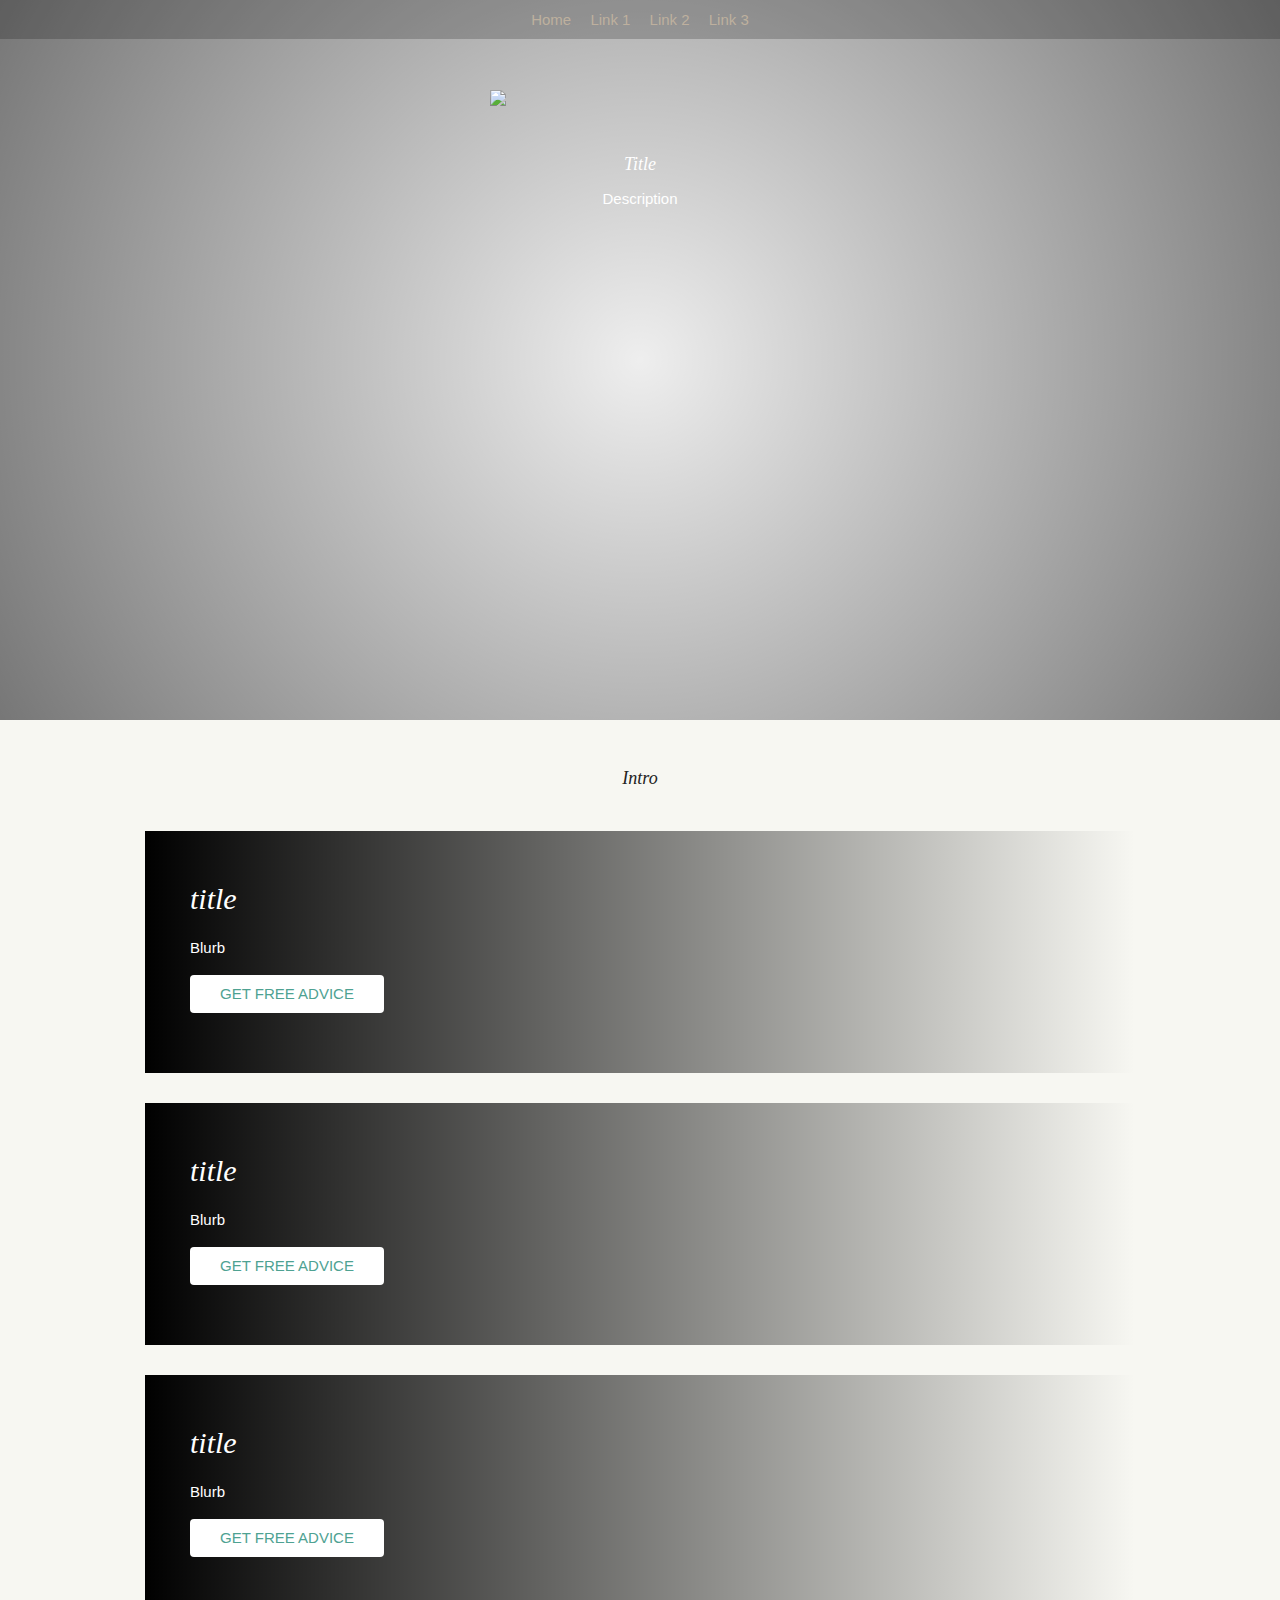
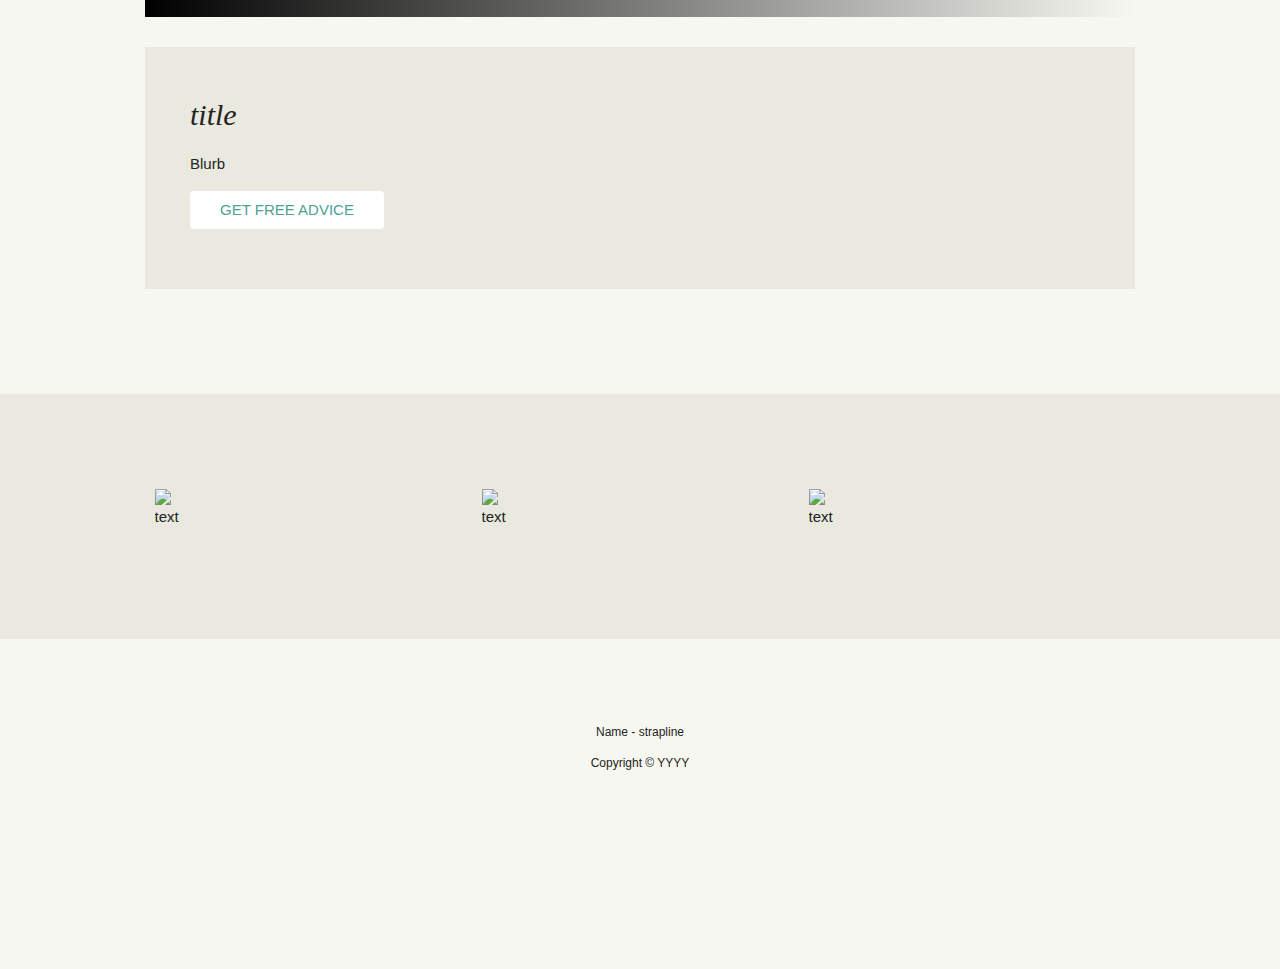
==== index.html @ 2fca21f4 "edit html" ====
<!DOCTYPE html>
  <html>
<head>
  <meta charset="UTF-8">
  <title>Base Frame</title>
    <meta name="viewport" content="width=device-width, initial-scale=1">
  	<link rel="stylesheet" type="text/css" href="css/normalise.css"/>
    <link rel="stylesheet" type="text/css" href="css/base.css" media="screen" />
    <link rel="stylesheet" type="text/css" href="css/style.css" media="screen" />
    <link rel="stylesheet" media="print" href="css/print.css"/>

    
</head>


<body>


    
    <div class="topbar">
<nav>
<a class="state-change"><img src="imgs/icons/menu.svg" alt="menu"></a>
    <ul class="uk-nav ">

        <li class=" uk-active">
        <a href="/">Home</a>

            </li>
        <li class="">
        <a href="/link">Link 1</a>

            </li>
        <li class="">
        <a href="/link2">Link 2</a>

            </li>
        <li class="">
        <a href="/link3">Link 3</a>
    
</ul>
        </nav></div>
    
<header class="fillscreen">
	<div class="container">
        <img src="imgs/logo_placeholder.png" class="logo"/>
	<h1>Title</h1>
        <p class="descr">Description</p>
        </div>
</header>



<main>
  <div class="container">
        <div class="intro">
<h2>Intro</h2>
</div>
       
        <section class="panel" id="consultancy">
          <div class=" flex colx2">
          <div class="txt">
        	<h3>title</h3>
            <p>Blurb</p>
            <p><a href="#" class="btn">Get free advice</a></p>
			</div>
      
      <div class="side">
      	
      </div>
       </div>
        </section>
        
        <section class="panel" id="shop">
          <div class=" flex colx2">
          <div class="txt">
        	<h3>title</h3>
            <p>Blurb</p>
            <p><a href="#" class="btn">Get free advice</a></p>
			</div>
      
      <div class="side">
      </div>
       </div>
        </section>
        
         
         
         <section class="panel" id="business">
          <div class=" flex colx2">
          <div class="txt">
        	<h3>title</h3>
            <p>Blurb</p>
            <p><a href="#" class="btn">Get free advice</a></p>
			</div>
      
      <div class="side">
      </div>
       </div>
        </section>
        
        <section class="">
          <div class=" flex colx2">
          <div class="txt">
        	<h3>title</h3>
            <p>Blurb</p>
            <p><a href="#" class="btn">Get free advice</a></p>
			</div>
      
      <div class="imgs">
      </div>
       </div>
        </section>
      
       </div>
        
         <section>
         <div class="container">
            <div class="thumbs flex colx3">
            
            <div>
            <img src="imgs/thumbs-400x300/1.jpg">
            <p>text</p></div>
            
        	<div>
            <img src="imgs/thumbs-400x300/1.jpg">
            <p>text</p></div>
            
        	<div>
            <img src="imgs/thumbs-400x300/1.jpg">
            <p>text</p></div>
            
        </div>
        </div>
        </section>
        
</main>


<footer>
<p>Name - strapline</p>
<p>Copyright © YYYY </p>
<div id="mobiletest"></div>
</footer>
    <script src="https://ajax.googleapis.com/ajax/libs/jquery/3.3.1/jquery.min.js"></script>
    <script src="js/theme.js"></script>
</body>
</html>
---- css/normalise.css ----
/*! normalize.css v7.0.0 | MIT License | github.com/necolas/normalize.css */

/* Document
   ========================================================================== */

/**
 * 1. Correct the line height in all browsers.
 * 2. Prevent adjustments of font size after orientation changes in
 *    IE on Windows Phone and in iOS.
 */

html {
  -ms-text-size-adjust: 100%; /* 2 */
  -webkit-text-size-adjust: 100%; /* 2 */
    margin: 0;
}



body {
  margin: 0;
  font-size: 16px; 
  line-height: 1.6;
}


/**
 * Add the correct display in IE 9-.
 */

article,
aside,
footer,
header,
nav,
section {
  display: block;
    margin: 0;
}

menu {
    -webkit-padding-start: 0px;}

/**
 * Correct the font size and margin on `h1` elements within `section` and
 * `article` contexts in Chrome, Firefox, and Safari.
 */
p, h1, h2, h3, h4, h5, h6 {margin:0; padding:0;}

h1 {
  font-size: 2em;
  margin: 0.67em 0;
}

/* Grouping content
   ========================================================================== */

/**
 * Add the correct display in IE 9-.
 * 1. Add the correct display in IE.
 */

figcaption,
figure,
main { /* 1 */
  display: block;
}

/**
 * Add the correct margin in IE 8.
 */

figure {
  margin: 1em 40px;
}

/**
 * 1. Add the correct box sizing in Firefox.
 * 2. Show the overflow in Edge and IE.
 */

hr {
  box-sizing: content-box; /* 1 */
  height: 0; /* 1 */
  overflow: visible; /* 2 */
}

/**
 * 1. Correct the inheritance and scaling of font size in all browsers.
 * 2. Correct the odd `em` font sizing in all browsers.
 */

pre {
  font-family: monospace, monospace; /* 1 */
  font-size: 1em; /* 2 */
}

/* Text-level semantics
   ========================================================================== */

/**
 * 1. Remove the gray background on active links in IE 10.
 * 2. Remove gaps in links underline in iOS 8+ and Safari 8+.
 */

a {
  background-color: transparent; /* 1 */
  -webkit-text-decoration-skip: objects; /* 2 */
}

/**
 * 1. Remove the bottom border in Chrome 57- and Firefox 39-.
 * 2. Add the correct text decoration in Chrome, Edge, IE, Opera, and Safari.
 */

abbr[title] {
  border-bottom: none; /* 1 */
  text-decoration: underline; /* 2 */
  text-decoration: underline dotted; /* 2 */
}

/**
 * Prevent the duplicate application of `bolder` by the next rule in Safari 6.
 */

b,
strong {
  font-weight: inherit;
}

/**
 * Add the correct font weight in Chrome, Edge, and Safari.
 */

b,
strong {
  font-weight: bolder;
}

/**
 * 1. Correct the inheritance and scaling of font size in all browsers.
 * 2. Correct the odd `em` font sizing in all browsers.
 */

code,
kbd,
samp {
  font-family: monospace, monospace; /* 1 */
  font-size: 1em; /* 2 */
}

/**
 * Add the correct font style in Android 4.3-.
 */

dfn {
  font-style: italic;
}

/**
 * Add the correct background and color in IE 9-.
 */

mark {
  background-color: #ff0;
  color: #000;
}

/**
 * Add the correct font size in all browsers.
 */

small {
  font-size: 80%;
}

/**
 * Prevent `sub` and `sup` elements from affecting the line height in
 * all browsers.
 */

sub,
sup {
  font-size: 75%;
  line-height: 0;
  position: relative;
  vertical-align: baseline;
}

sub {
  bottom: -0.25em;
}

sup {
  top: -0.5em;
}

/* Embedded content
   ========================================================================== */

/**
 * Add the correct display in IE 9-.
 */

audio,
video {
  display: inline-block;
}

/**
 * Add the correct display in iOS 4-7.
 */

audio:not([controls]) {
  display: none;
  height: 0;
}

/**
 * Remove the border on images inside links in IE 10-.
 */

img {
  border-style: none;
    display: inline-block;
}

/**
 * Hide the overflow in IE.
 */

svg:not(:root) {
  overflow: hidden;
}

/* Forms
   ========================================================================== */

/**
 * 1. Change the font styles in all browsers (opinionated).
 * 2. Remove the margin in Firefox and Safari.
 */

button,
input,
optgroup,
select,
textarea {
  font-family: sans-serif; /* 1 */
  font-size: 100%; /* 1 */
  line-height: 1.15; /* 1 */
  margin: 0; /* 2 */
}

/**
 * Show the overflow in IE.
 * 1. Show the overflow in Edge.
 */

button,
input { /* 1 */
  overflow: visible;
}

/**
 * Remove the inheritance of text transform in Edge, Firefox, and IE.
 * 1. Remove the inheritance of text transform in Firefox.
 */

button,
select { /* 1 */
  text-transform: none;
}

/**
 * 1. Prevent a WebKit bug where (2) destroys native `audio` and `video`
 *    controls in Android 4.
 * 2. Correct the inability to style clickable types in iOS and Safari.
 */

button,
html [type="button"], /* 1 */
[type="reset"],
[type="submit"] {
  -webkit-appearance: button; /* 2 */
}

/**
 * Remove the inner border and padding in Firefox.
 */

button::-moz-focus-inner,
[type="button"]::-moz-focus-inner,
[type="reset"]::-moz-focus-inner,
[type="submit"]::-moz-focus-inner {
  border-style: none;
  padding: 0;
}

/**
 * Restore the focus styles unset by the previous rule.
 */

button:-moz-focusring,
[type="button"]:-moz-focusring,
[type="reset"]:-moz-focusring,
[type="submit"]:-moz-focusring {
  outline: 1px dotted ButtonText;
}


input,
textarea,
select {
    -webkit-appearance: none;
    -moz-appearance: none;
    appearance: none;
    outline: none;
}

input[type="password"] {
    -webkit-text-security: none !important;
}


input[type="checkbox"],
input[type="radio"] {
    width: auto;
}

/**
 * Correct the padding in Firefox.
 */

fieldset {
  padding: 0.35em 0.75em 0.625em;
}

/**
 * 1. Correct the text wrapping in Edge and IE.
 * 2. Correct the color inheritance from `fieldset` elements in IE.
 * 3. Remove the padding so developers are not caught out when they zero out
 *    `fieldset` elements in all browsers.
 */

legend {
  box-sizing: border-box; /* 1 */
  color: inherit; /* 2 */
  display: table; /* 1 */
  max-width: 100%; /* 1 */
  padding: 0; /* 3 */
  white-space: normal; /* 1 */
}

/**
 * 1. Add the correct display in IE 9-.
 * 2. Add the correct vertical alignment in Chrome, Firefox, and Opera.
 */

progress {
  display: inline-block; /* 1 */
  vertical-align: baseline; /* 2 */
}

/**
 * Remove the default vertical scrollbar in IE.
 */

textarea {
  overflow: auto;
}

/**
 * 1. Add the correct box sizing in IE 10-.
 * 2. Remove the padding in IE 10-.
 */

[type="checkbox"],
[type="radio"] {
  box-sizing: border-box; /* 1 */
  padding: 0; /* 2 */
}

/**
 * Correct the cursor style of increment and decrement buttons in Chrome.
 */

[type="number"]::-webkit-inner-spin-button,
[type="number"]::-webkit-outer-spin-button {
  height: auto;
}

/**
 * 1. Correct the odd appearance in Chrome and Safari.
 * 2. Correct the outline style in Safari.
 */

[type="search"] {
  -webkit-appearance: textfield; /* 1 */
  outline-offset: -2px; /* 2 */
}

/**
 * Remove the inner padding and cancel buttons in Chrome and Safari on macOS.
 */

[type="search"]::-webkit-search-cancel-button,
[type="search"]::-webkit-search-decoration {
  -webkit-appearance: none;
}

/**
 * 1. Correct the inability to style clickable types in iOS and Safari.
 * 2. Change font properties to `inherit` in Safari.
 */

::-webkit-file-upload-button {
  -webkit-appearance: button; /* 1 */
  font: inherit; /* 2 */
}

/* Interactive
   ========================================================================== */

/*
 * Add the correct display in IE 9-.
 * 1. Add the correct display in Edge, IE, and Firefox.
 */

details, /* 1 */
menu {
  display: block;
}

/*
 * Add the correct display in all browsers.
 */

summary {
  display: list-item;
}

/* Scripting
   ========================================================================== */

/**
 * Add the correct display in IE 9-.
 */

canvas {
  display: inline-block;
}

/**
 * Add the correct display in IE.
 */

template {
  display: none;
}

/* Hidden
   ========================================================================== */

/**
 * Add the correct display in IE 10-.
 */

[hidden] {
  display: none;
}



/* Self Clearing Goodness */

.clearfix:after{
    content: "";
    display: table;
    clear: both;
}
---- css/base.css ----
body {
    font-weight: normal;
    font-family: sans-serif;
    color: #222;
    color: #242322;
    margin: 0px;
    padding: 0px;
    border: 0px;
	background-color:#F7F7F2;
}

header {min-height:100vh; background:#999; }



footer {
    width: 100%;
	padding: 2em; margin:0;
	text-align:center;
	font-size:80%;
	box-sizing: border-box;
}

footer a {color:inherit; text-decoration:none;}


.mobiletest {display: block;}
@media (max-width: 800px) {
	.mobiletest {display: none;}
}


/* Typography
–––––––––––––––––––––––––––––––––––––––––––––––––– */
h1,
h2,
h3,
h4,
h5,
h6 {
	font-family: sans-serif;
	font-size: 1.5em;
 	line-height: 1.5;
	display: inline-block;
	padding: 0;
    margin:0 0 0.5em 0;
	font-weight:normal;
}


h1, h2, h3 {font-family:Georgia, "Times New Roman", Times, serif; font-style:italic;}
h1 { font-size: 1.5em;}
h2 { font-size: 1.3em;;}
h3, h4, h5, h6 { font-size: 1.2em; color:inherit;}

.display-type {
	background:rgba(70,70,50,0.7);
    padding: 3em 5em;}



@media (max-width: 750px) {
    h1,
    h2,
    h3,
    h4,
    h5,
    h6 {    
	font-size: 1.2em;
    }
    h1 {font-size: 3em;}
    h2 {font-size: 1.5em;}
    h3, h4, h5, h6 {font-size: 1.2em;}
}



/* Larger than phablet */

/*@media (min-width: 550px) {
    h1 {
        font-size: 5.0em;
    }
    h2 {
        font-size: 4.2em;
    }
    h3 {
        font-size: 3.6em;
    }
    h4 {
        font-size: 3.0em;
    }
    h5 {
        font-size: 2.4em;
    }
    h6 {
        font-size: 1.5em;
    }
}
*/


/* Links
–––––––––––––––––––––––––––––––––––––––––––––––––– */

a {color:#099;text-decoration:none;}

main p a {text-decoration:underline;}


a:hover {
    color: #0FA0CE;
}



/* Flex structure
–––––––––––––––––––––––––––––––––––––––––––––––––– */

.flex {
    display: -webkit-box;
    display: -moz-box;
    display: -ms-flexbox;
    display: -webkit-flex;
    display: flex;
    -webkit-flex-flow: row wrap;
    flex-flow: row wrap;
    justify-content: space-between;
}

.flex > * { box-sizing: border-box; }

.flex.colx3 > * {
    flex: 1 1 30%;}

.flex.colx2 > * {
    flex: 1 0 45%;}


section .imgs{margin-left:4em;}

@media (max-width: 750px) {
    .flex:not(header) {
        -webkit-flex-flow: column nowrap;
        flex-flow: column nowrap;
    }
    .flex > *,
    .flex.colx3 > *,
    .flex.colx2 > * {
        flex: 1 1 auto;
    }
    .flex.colx2 > div {
        padding: 0;
    }
}


/* Buttons
–––––––––––––––––––––––––––––––––––––––––––––––––– */

.btn,
button,
input[type="submit"],
input[type="reset"],
input[type="button"] {
    display: inline-block;
    /*height: 38px;*/
    padding: 0 30px;
    color: #fff;
    text-align: center;
    font-size: 1em;
    line-height: 38px;
    text-transform: uppercase;
    text-decoration: none;
    white-space: nowrap;
    border-radius: 4px;
    cursor: pointer;
    box-sizing: border-box;
    -webkit-transition: 0.5s;
    -o-transition: 0.5s;
    transition: 0.5s;
	/*background-color: transparent;*/
    background: #666;
    outline: 0;
    border: 0;
}

.btn:hover,
button:hover,
input[type="submit"]:hover,
input[type="reset"]:hover,
input[type="button"]:hover{
    color: #eee;
    background: #242322;
    outline: 0;
}

.btn.priority {
    background: #a0371f;
	padding:20px;
}

.btn.priority:hover {background: #333;} /*099*/


@media (max-width: 750px) {
    .btn {
        margin: 0.2em 0;
    }
}


/* Forms
–––––––––––––––––––––––––––––––––––––––––––––––––– */

form {}

input,
textarea,
select {
	height: 38px;
  	padding: 6px 10px; /* The 6px vertically centers text on FF, ignored by Webkit */
    width: 100%;
    background-color: #fff;
    box-shadow: none;
    box-sizing: border-box;
    border: 2px solid #c0c1b3;
    border-radius: 4px;
	-webkit-border-radius: 4px;
    -moz-border-radius: 4px;
}

input,
select {
    box-sizing: border-box;
    transition: all 0.5s ease 0s;
    -webkit-transition: all 0.5s ease 0s;
    -moz-transition: all 0.5s ease 0s;
}

input, textarea, select {
	margin-bottom: 1em;
	border: 2px solid #c0c1b3;
	}


textarea {
    width: 100%;
    padding: 12px 20px;
    box-sizing: border-box;
    margin: 8px 0;
    min-height: 65px;
}

input:focus,
textarea:focus,
select:focus {
    border: 2px solid #16b6b4;
}


fieldset {
    padding: 0;
    margin: 8px 0;
    border-width: 0;
}

fieldset .field-group:first-of-type{margin-right: 20px;}

fieldset .field-group{
	width: calc(50% - 10px);
    float: left;
    }
	
input[type="checkbox"]{
    appearance: checkbox;
    -webkit-appearance: checkbox;
    -moz-appearance: checkbox;
	}
input[type="radio"]{
    appearance: radio;
    -webkit-appearance: radio;
    -moz-appearance: radio;
	}

input[type="submit"] {width:auto;float:right; border:0;}

label {display:inline-block;}

.opt {display: block;}
.opt label {}
.opt p {display: inline; margin:0; vertical-align: text-bottom; padding: 0.3em;}
.opt input {margin:0; padding:0; vertical-align: bottom;}


#form-messages {
    padding: 20px;
    background-color: rgba(255, 255, 255, 0.7);
    color: #333;
    display: none;
    transition: all 0.5s ease 0s;
    -webkit-transition: all 0.5s ease 0s;
    -moz-transition: all 0.5s ease 0s;
}



input[type=text], input[type=email] {}
input[type="password"] {
	-webkit-text-security: none !important;
}


@media (max-width: 750px) {
    form {
        margin: 0;
        padding: 0;
		width:100%;;
    }
    form div {
        padding-top: 0;
    }
    label {
        margin: 20px 0 0;
    }
	
	fieldset .field-group{
	width: 100%;
    float: none;
    }
}


/* Lists
–––––––––––––––––––––––––––––––––––––––––––––––––– */

ul {list-style: disc outside;}
ol {list-style: decimal inside;}

ol, ul {
    padding: 0;
    margin: 0;
}

ul ul,
ul ol,
ol ol,
ol ul {
    font-size: 90%;
}

li {margin-bottom: 0.5em;}

.list-blank {list-style: none;}








/* Thumbnails
–––––––––––––––––––––––––––––––––––––––––––––––––– */

	/*.thumbs {width: calc(100% + 20px);
    overflow: hidden;
    margin-left: -10px;}*/
	
	.thumbs img {width:100%; display: block;}

	.thumbs * {
		-webkit-transition: all 0.6s ease;
		-o-transition: all 0.6s ease;
		transition:all 0.6s ease;
	}
	
	.thumbs > div {
		padding: 0;
		margin: 5px;
		box-sizing: border-box;
		position: relative;
		overflow: hidden;
		 }
		 
		 .thumbs a {cursor:pointer;}
		 
	.thumbs.showcase a {color:#fff;}
	.thumbs.showcase img {position: relative;}
	.thumbs.showcase .txt {
		position: absolute;
		bottom: 0;
		padding: 20px;
		background: #000;
		background: rgba(0,0,0,0.5);
		width: calc(100% - 40px);
		background: -webkit-linear-gradient(bottom,rgba(255,0,0,0),rgba(0,0,0,1)); /*Safari 5.1-6*/
		background: -o-linear-gradient(bottom,rgba(255,0,0,0),rgba(0,0,0,1)); /*Opera 11.1-12*/
		background: -moz-linear-gradient(bottom,rgba(255,0,0,0),rgba(0,0,0,1)); /*Fx 3.6-15*/
		background: linear-gradient(to bottom, rgba(255,0,0,0), rgba(0,0,0,1)); /*Standard*/
  
  }
	
		
	.thumbs .txt { padding:40px;}
	.thumbs h4 {margin:0; font-weight:normal; padding: 0;}
	.thumbs.desc h4 {padding:1em 0;}
	.thumbs.desc div .txt{background:none; color:inherit; padding:8px 0;}
	.thumbs.nodesc div .txt{background:#000;/*fallback*/background:rgba(0,0,0,0.5); color:#fff; }
	.thumbs.nodesc div:hover .txt {background:#0099cc; /*fallback*/ background: rgba(0, 153, 204, 0.8); }
	.thumbs a {color:inherit; display:block;}
	
	
@media (max-width: 800px) {
	.thumbs > div {
		margin: 10px 0 10px 0;
	}

}








/* Spacing
–––––––––––––––––––––––––––––––––––––––––––––––––– */
button,
.button {
  margin-bottom: 1em; }
input,
textarea,
select,
fieldset {
  margin-bottom: 1.5em; }
pre,
blockquote,
dl,
figure,
table,
ul,
ol,
form {
   margin-bottom: 1em;
	padding-top:1em; }







/* Misc
–––––––––––––––––––––––––––––––––––––––––––––––––– */

hr {
    margin-top: 3em;
    margin-bottom: 3.5em;
    border-width: 0;
    border-top: 1px solid #E1E1E1;
}


/* Self Clearing Goodness */
.container:after,
.row:after,
.u-cf {
  content: "";
  display: table;
  clear: both; }














.topbar {
	position:absolute;
	top:0px;
	width:100%;
	background:rgba(0,0,0,0.2);
	 }

.topbar nav {text-align:center; color:#E7D7C1; color:#BEB09E; }
nav, menu {display: block;color: #333;}
nav ul, menu ul {list-style: none outside; display:inline; margin: 0; padding: 0;     }
nav li, menu li {display:inline; }
nav a, menu a  {color:inherit; padding: 0.5em; display:inline-block;}
nav ul a:hover, menu ul a:hover {color:#735751; background-color:#BEB09E;}
nav .state-change {display:none; }


@media (max-width: 750px) {
.topbar {  background:none; }
.topbar nav {text-align:right; padding: 1em; }
.topbar nav ul {display:none; text-align:right; background:rgba(0,0,0,0.8); padding:1em;}
nav li {display:block; }
nav .state-change {display: inline-block; }
nav .state-change:hover {background-color:#E7D7C1;curser:pointer; filter: invert(1);}
}
---- css/style.css ----
/* NOTE
Based on "Skeleton"
html is set to 62.5% so that all the em measuements throughout Skeleton
are based on 10px sizing. So basically 1.5em = 15px :) */
html {
  font-size: 62.5%; }
  
body {
  font-size: 1.5em; /* currently ems cause chrome bug misinterpreting ems on body element */
  line-height: 1.6;
  font-weight: 400;
  font-family: sans-serif;
  color: #222; 
    color: #242322;
	margin: 0;
    padding: 0;
    border: 0;
  }
  
  .container {
	width: 90%;
	margin: auto;
	max-width: 1080px;
	padding: 3em;
	box-sizing: border-box;
}


header {
display:flex; 
background: radial-gradient(circle, rgba(255,255,255,0), rgba(0,0,0,0.5)), url('../imgs/header.jpg') no-repeat top center / cover; 
color:#fff;text-align:center;
}

header h1, .intro  h2 { font-size: 1.2em;}
h3 {font-size: 2em;}

.intro {text-align:center;}


.logo { width: 300px;
    height: auto;
    display: block;
    margin: auto; padding:3em;}
.logo img {width: 100%;
    display: inline-block;}
	
	
	footer { width: 100%;min-height: 30vh;}
	footer .logo {padding:1em;}



main {margin-bottom:4em;}
main section {margin: 2em 0; background: rgba(226,226,215,0.7); padding:3em;}

.subscribe .container   {
background: url(../imgs/subscribe.png) top left no-repeat / contain;}
.subscribe .subscribe {       padding: 3em;
    background: rgba(192,192,180,0.9);
    width: 70%;
    margin: 3em auto;
    border: 1px solid #6d6f58;}

#mobiletest {display:block;} 
.fillscreen {
    z-index: 1;
    width: 100%;
    min-height: 80vh;
	display: block;
	background-color:#eee;
	}
	


@media (max-width: 800px) {
	#mobiletest {display:none;}
	.fillscreen {
		min-height:100vh;
	}
	
	
	main section { margin: 1em 0;
    padding: 2em;}
	
	 .container {
	width: 100%;
	padding: 1em;}
	
	.subscribe .container {background:transparent;}
}

@media (max-width: 600px) {
	.logo { width: 90%; padding:0;}
}






/* Typography
–––––––––––––––––––––––––––––––––––––––––––––––––– */
p { margin-bottom:1em; }



/* Links
–––––––––––––––––––––––––––––––––––––––––––––––––– */
a {
  color: inherit; }
a:hover {
  color: #0FA0CE; }




section .btn {background:#fff; color:#4ea292}
button,
input[type="submit"],
input[type="reset"],
input[type="button"]  {background:#4ea292;}




/* Tables
–––––––––––––––––––––––––––––––––––––––––––––––––– */


th,
td {
  padding: 12px 15px;
  text-align: left;
  border-bottom: 1px solid #E1E1E1; }
th:first-child,
td:first-child {
  padding-left: 0; }
th:last-child,
td:last-child {
  padding-right: 0; }





/* modal */
.modal .close {
	position: absolute;
	right: -20px;
	top: -20px;
	background: #339900;
	width: 30px;
	height: 30px;
	text-align: center;
	padding: 6px;
	font-size: 1em;
	line-height: 1.5;
	border-radius: 5em;
	color: #fff;
}
.modal form {
	width: 60%;
	border: 0;
	margin: 0;
	padding: 0;
}
.modal form label {
	color: #666;
	display: inline;
}
.modal form input {
	display: inline;
}

@media (max-width: 800px) {
	.modal .content {
		width: 100%;
		height: 100%;
		margin-right: 0;
		position: absolute;
		left: 0;
		top: 0;
		transform: translate(0, 0);
	}
	.modal .close{
		position: absolute;
		right: 20px;
		top: 20px;
	}
}







#consultancy {
	background: linear-gradient(to left, rgba(0,0,0,0), rgba(0,0,0,1)), url(../imgs/header7.jpg) no-repeat top center / cover; 
color: #fff;}

#shop {
	background: linear-gradient(to left, rgba(0,0,0,0), rgba(0,0,0,1)), url(../imgs/header6.jpg) no-repeat top center / cover; 
color: #fff;
}

#business {	
 background: linear-gradient(to left, rgba(0,0,0,0), rgba(0,0,0,1)), url(../imgs/header16.jpg) no-repeat top center / cover; 
color: #fff;
}








/* Larger than mobile */
@media (min-width: 400px) {}

/* Larger than phablet (also point when grid becomes active) */
@media (min-width: 550px) {}

/* Larger than tablet */
@media (min-width: 750px) {}

/* Larger than desktop */
@media (min-width: 1000px) {}

/* Larger than Desktop HD */
@media (min-width: 1200px) {}


section.panel img {width:100%;}
section .txt {margin-right:3em;}
.thumbnails img, .block img {width:100%; height:auto;}
.cr {margin-top:10em;}

@media (min-width: 800px) {
	section.panel img {display:none;}
}
@media (max-width: 800px) {
	section.panel .txt {margin-right:0; background-color: rgba(20,100,80,1);}
}



.social a {display: inline-block; width:120px;}
.social img {width:100%;}

@media (max-width: 800px) {
	.social a {width: 70px;}
}



.blogs article, .blog article {background:#fff; padding:2em; margin-bottom:1em;}

.blogs article img, .blog article img{width:100%; box-sizing:border-box;}
.blogs article .img, .blog article .img{ box-sizing:border-box;padding-left:3em;}
@media (max-width: 800px) {
	.blogs article .img, .blog article .img{padding-left:0;}
}
---- css/print.css ----
@media print {
  
    @page { margin: 0 }
body { margin: 0 }
.sheet {
  margin: 0;
  overflow: hidden;
  position: relative;
  box-sizing: border-box;
  page-break-after: always;
}

/** Paper sizes **/
body.A3           .sheet { width: 297mm; height: 419mm }
body.A3.landscape .sheet { width: 420mm; height: 296mm }
body.A4           .sheet { width: 210mm; height: 296mm }
body.A4.landscape .sheet { width: 297mm; height: 209mm }
body.A5           .sheet { width: 148mm; height: 209mm }
body.A5.landscape .sheet { width: 210mm; height: 147mm }

/** Padding area **/
.sheet.padding-10mm { padding: 10mm }
.sheet.padding-15mm { padding: 15mm }
.sheet.padding-20mm { padding: 20mm }
.sheet.padding-25mm { padding: 25mm }

/** For screen preview **/
@media screen {
  body { background: #e0e0e0 }
  .sheet {
    background: white;
    box-shadow: 0 .5mm 2mm rgba(0,0,0,.3);
    margin: 5mm;
  }
}

/** Fix for Chrome issue #273306 **/
@media print {
           body.A3.landscape { width: 420mm }
  body.A3, body.A4.landscape { width: 297mm }
  body.A4, body.A5.landscape { width: 210mm }
  body.A5                    { width: 148mm }
}
    
}
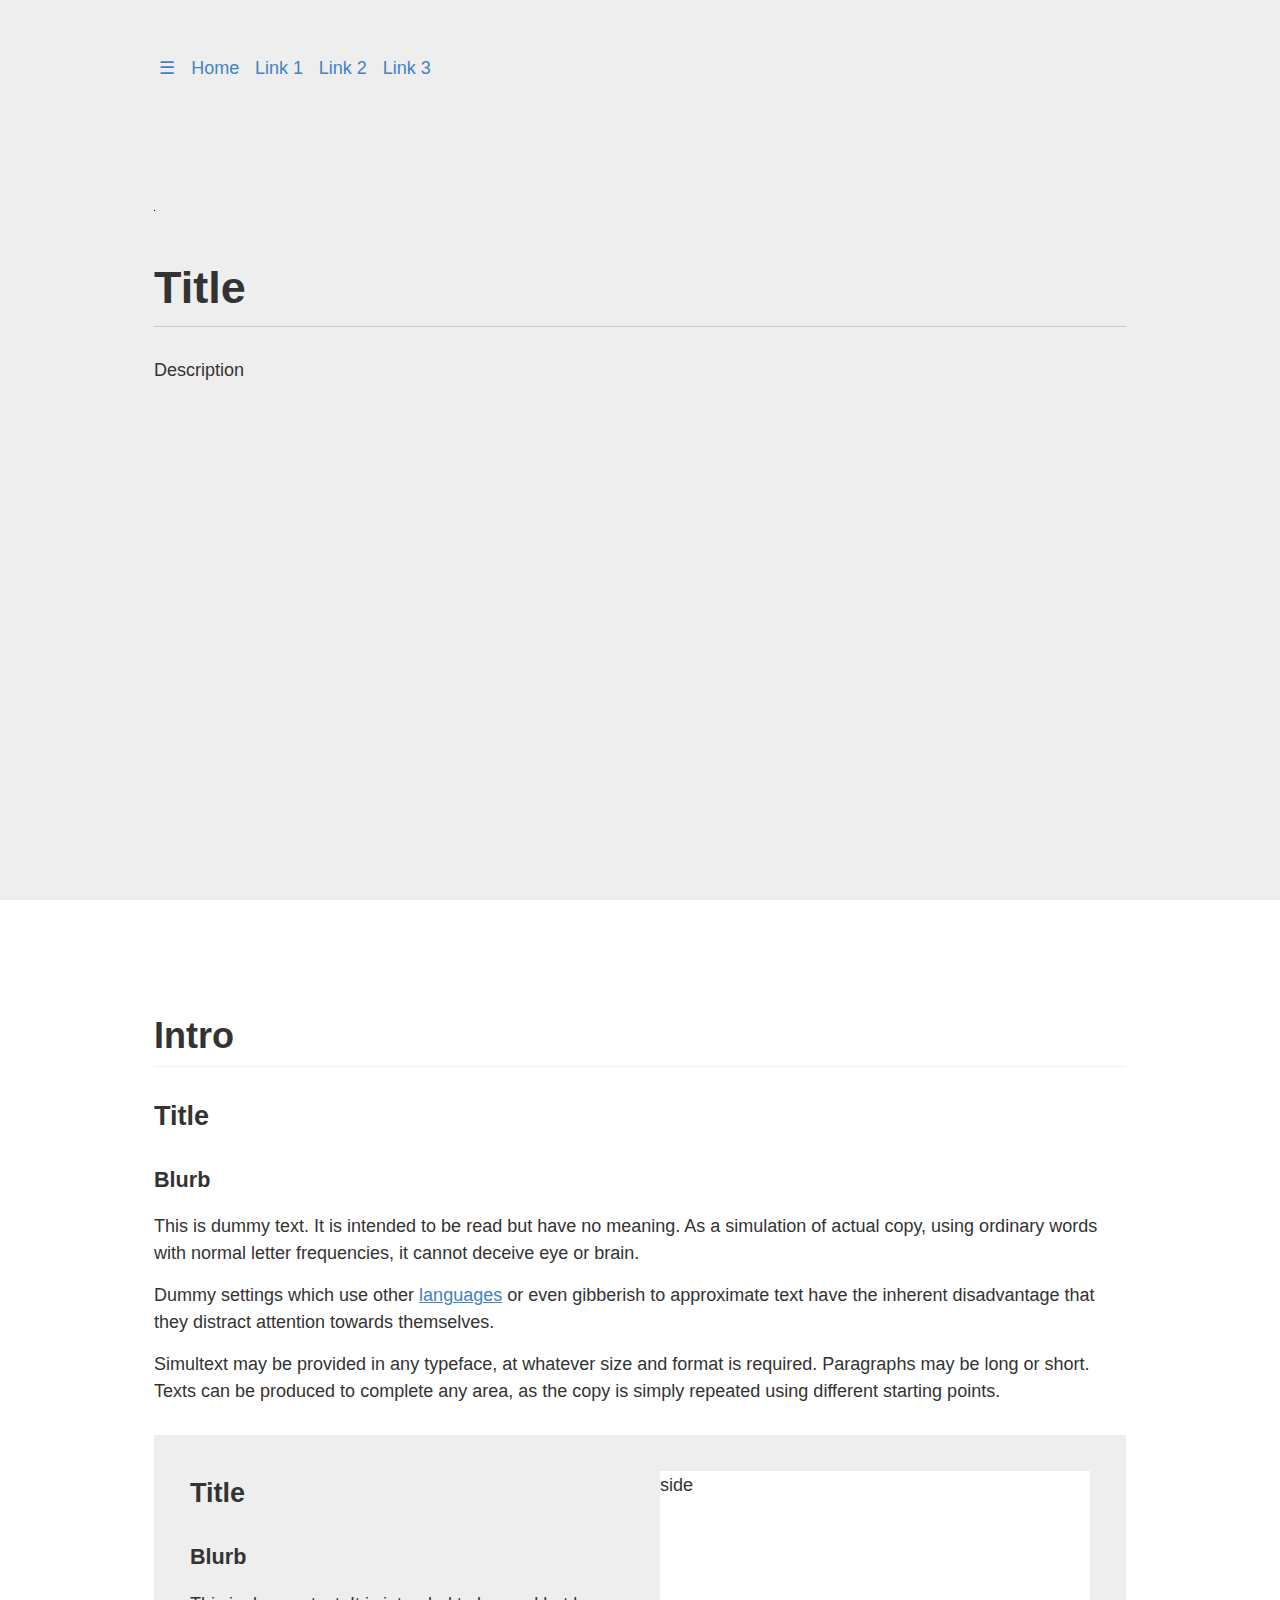
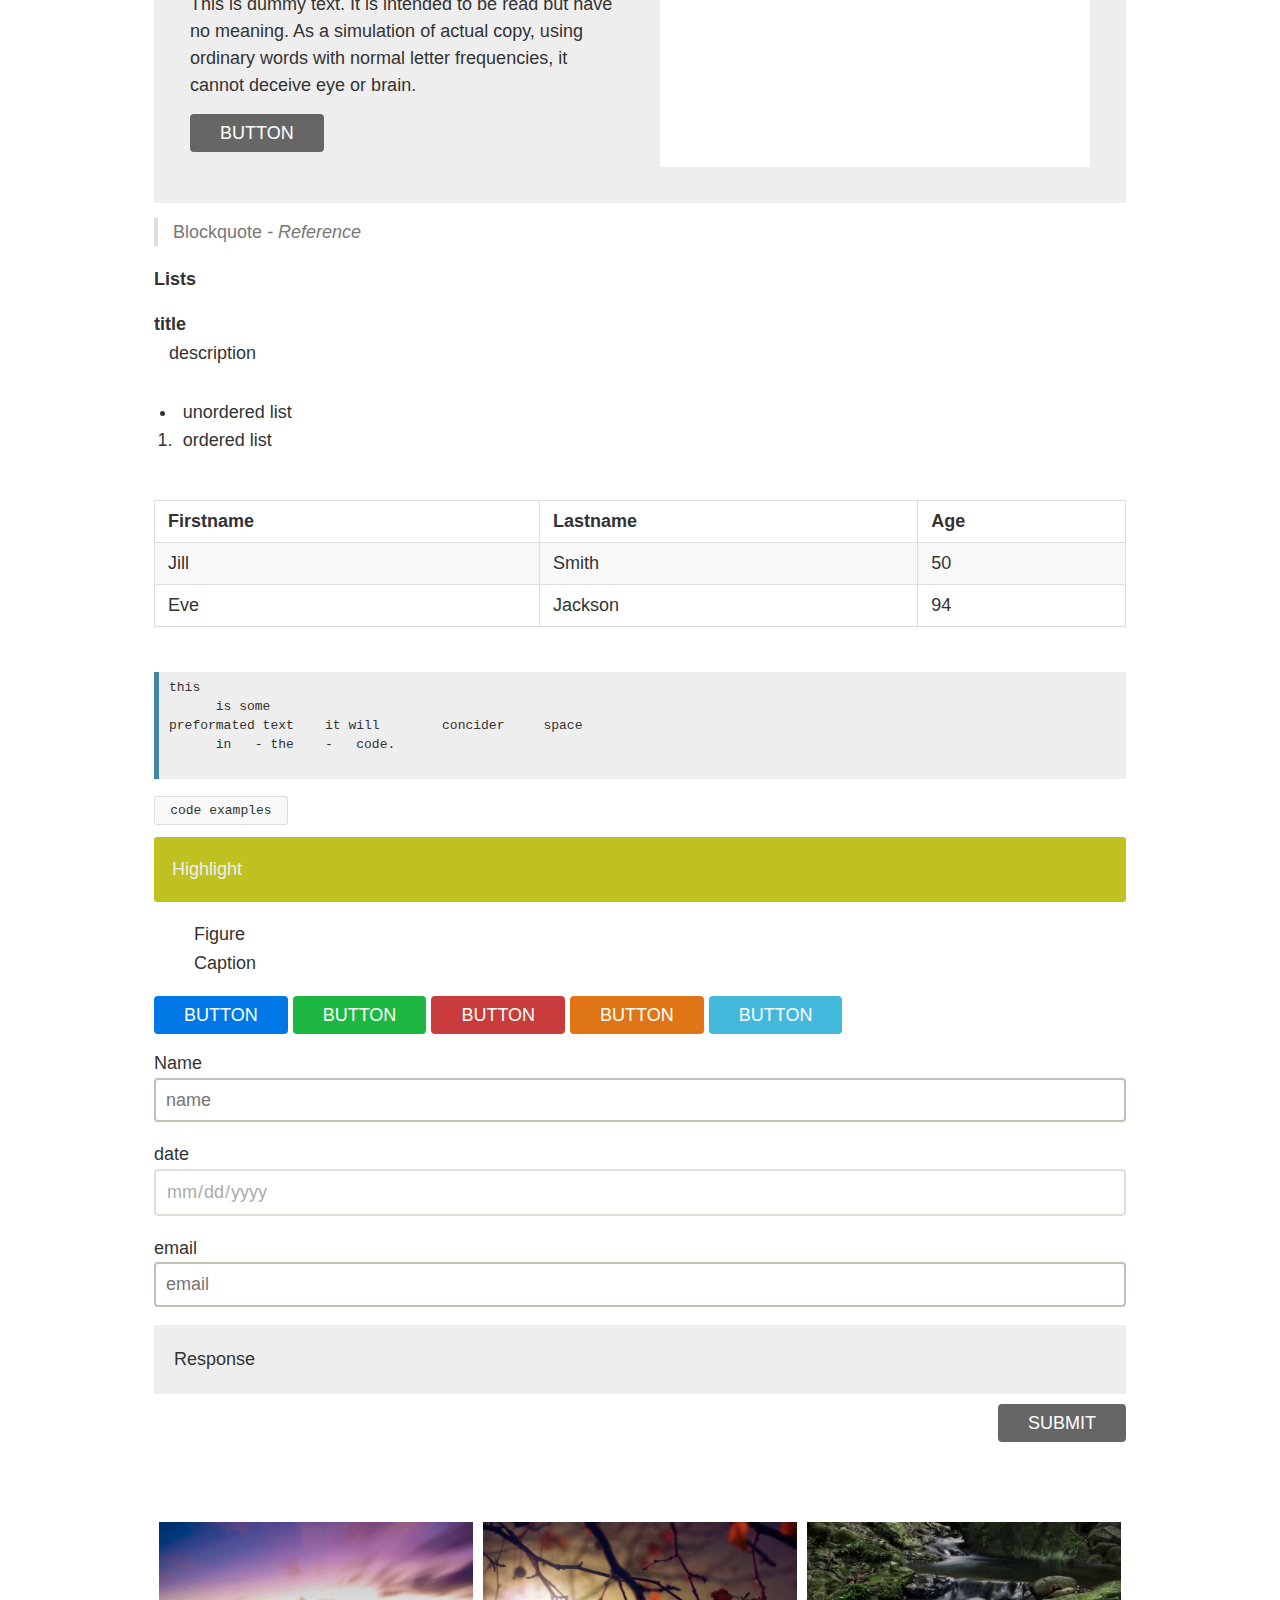
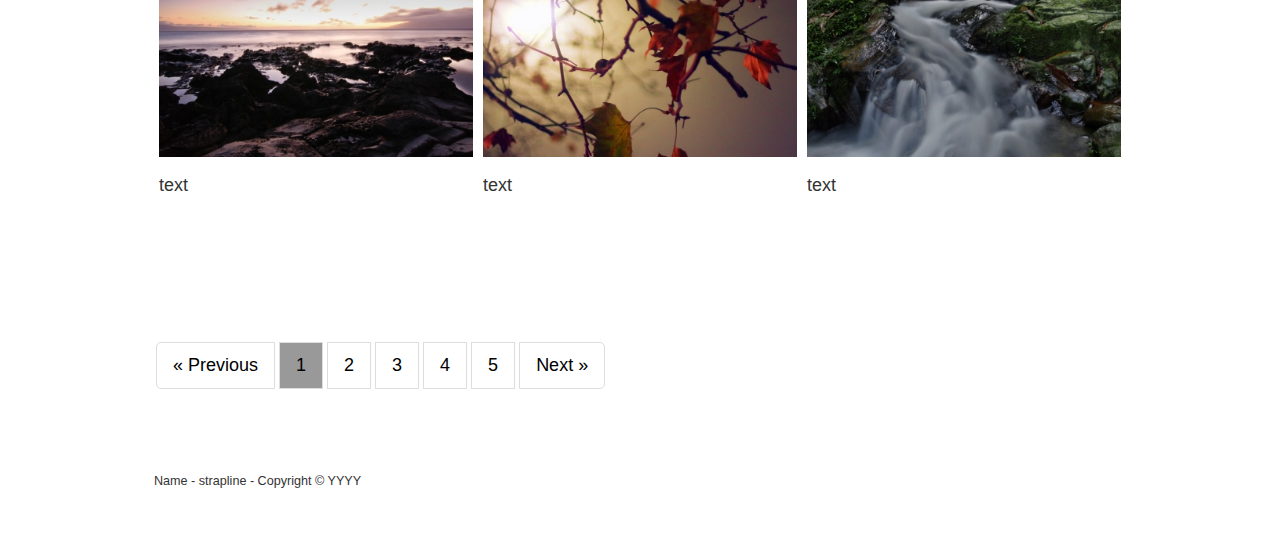
==== commit 592a5c23: "update" ====
--- a/index.html
+++ b/index.html
@@ -5,142 +5,215 @@
   <title>Base Frame</title>
     <meta name="viewport" content="width=device-width, initial-scale=1">
   	<link rel="stylesheet" type="text/css" href="css/normalise.css"/>
-    <link rel="stylesheet" type="text/css" href="css/base.css" media="screen" />
-    <link rel="stylesheet" type="text/css" href="css/style.css" media="screen" />
+    <link rel="stylesheet" type="text/css" media="screen" href="css/flex.css"/>
+    <link rel="stylesheet" type="text/css" media="screen" href="css/thumbnails.css"/>
+    <link rel="stylesheet" type="text/css" media="screen" href="css/base.css"/>
+    <link rel="stylesheet" type="text/css" media="screen" href="css/style.css"/>
+    <link rel="stylesheet" type="text/css" media="screen" href="css/form.css"/>
+    <link rel="stylesheet" type="text/css" media="print" href="css/print.css"/>
+
     <link rel="stylesheet" media="print" href="css/print.css"/>
-
+</head>
+
+
+<body>
+<header class="fillscreen">
     
-</head>
-
-
-<body>
-
-
-    
-    <div class="topbar">
-<nav>
-<a class="state-change"><img src="imgs/icons/menu.svg" alt="menu"></a>
-    <ul class="uk-nav ">
-
+     <div class="topbar container global">
+         <nav>
+    <ul>
+<li class="state-change"><a href="#">&#9776; </a></li>
         <li class=" uk-active">
         <a href="/">Home</a>
 
             </li>
         <li class="">
-        <a href="/link">Link 1</a>
+        <a href="#">Link 1</a>
 
             </li>
         <li class="">
-        <a href="/link2">Link 2</a>
+        <a href="#">Link 2</a>
 
             </li>
         <li class="">
-        <a href="/link3">Link 3</a>
-    
+        <a href="#">Link 3</a>
 </ul>
-        </nav></div>
-    
-<header class="fillscreen">
+         </nav>
+         </div>
+
 	<div class="container">
-        <img src="imgs/logo_placeholder.png" class="logo"/>
+        <div class="logo"><img src="imgs/placeholders/pixel-black.gif" /></div>
+        <div class="heading">
 	<h1>Title</h1>
         <p class="descr">Description</p>
+            </div>
         </div>
 </header>
 
 
 
-<main>
+<main class="page">
   <div class="container">
-        <div class="intro">
+
+       <article>
+           <div class="intro">
 <h2>Intro</h2>
 </div>
-       
-        <section class="panel" id="consultancy">
+
+           <h3>title</h3>
+            <h4>Blurb</h4>
+              <p>This is dummy text. It is intended to be read but have no meaning. As a simulation of actual copy, using ordinary words with normal letter frequencies, it cannot deceive eye or brain.</p>
+<p>Dummy settings which use other <a href="#">languages</a> or even gibberish to approximate text have the inherent disadvantage that they distract attention towards themselves.</p>
+<p>Simultext may be provided in any typeface, at whatever size and format is required. Paragraphs may be long or short. Texts can be produced to complete any area, as the copy is simply repeated using different starting points.</p>
+
+
+      </article>
+      
+
+        <section class="card">
           <div class=" flex colx2">
           <div class="txt">
         	<h3>title</h3>
-            <p>Blurb</p>
-            <p><a href="#" class="btn">Get free advice</a></p>
+            <h4>Blurb</h4>
+              <p>This is dummy text. It is intended to be read but have no meaning. As a simulation of actual copy, using ordinary words with normal letter frequencies, it cannot deceive eye or brain.</p>
+            <p><a href="#" class="btn">button</a></p>
 			</div>
       
       <div class="side">
-      	
+      	side
       </div>
        </div>
         </section>
+
+      <blockquote>Blockquote
+      <cite>- Reference</cite>
+      </blockquote>
+
+      
+      <div class="list">
+       <h5>lists</h5>
+      <dl>
+      <dt>title</dt>
+      <dd>description</dd></dl>
+
+      <ul>
+          <li>unordered list</li>
+      </ul>
+
+      <ol>
+          <li>ordered list</li>
+      </ol>
+
+          </div>
+
+      <div class="table">
+      <table>
+  <tr>
+    <th>Firstname</th>
+    <th>Lastname</th>
+    <th>Age</th>
+  </tr>
+  <tr>
+    <td>Jill</td>
+    <td>Smith</td>
+    <td>50</td>
+  </tr>
+  <tr>
+    <td>Eve</td>
+    <td>Jackson</td>
+    <td>94</td>
+  </tr>
+</table></div>
         
-        <section class="panel" id="shop">
-          <div class=" flex colx2">
-          <div class="txt">
-        	<h3>title</h3>
-            <p>Blurb</p>
-            <p><a href="#" class="btn">Get free advice</a></p>
-			</div>
-      
-      <div class="side">
+      <pre>this
+      is some
+preformated text    it will        concider     space
+      in   - the    -   code.
+      </pre>
+      <code>code examples</code>
+
+
+      <div class="highlight">Highlight</div>
+
+      <figure>Figure<figcaption>Caption</figcaption></figure>
+
+      <div>
+      <p>
+          <a href="#" class="btn priority">button</a>
+          <a href="#" class="btn success">button</a>
+          <a href="#" class="btn error">button</a>
+          <a href="#" class="btn warning">button</a>
+          <a href="#" class="btn secondary">button</a>
+      </p>
+
       </div>
+
+      <form class="stacked">
+      <label>Name
+          <input type="text" value="" placeholder="name"/>
+          </label>
+          <label>date
+          <input type="date" value="" placeholder="dd.mm/yyyy" disabled/>
+          </label>
+          <label>email
+          <input type="email" value="" placeholder="email"/>
+          </label>
+          <div>
+          <div id="response">Response</div>
+          <input type="submit" value="submit"/>
+          </div>
+      </form>
+
+
+
+
+      
        </div>
-        </section>
+
+
         
-         
-         
-         <section class="panel" id="business">
-          <div class=" flex colx2">
-          <div class="txt">
-        	<h3>title</h3>
-            <p>Blurb</p>
-            <p><a href="#" class="btn">Get free advice</a></p>
-			</div>
-      
-      <div class="side">
-      </div>
-       </div>
-        </section>
-        
-        <section class="">
-          <div class=" flex colx2">
-          <div class="txt">
-        	<h3>title</h3>
-            <p>Blurb</p>
-            <p><a href="#" class="btn">Get free advice</a></p>
-			</div>
-      
-      <div class="imgs">
-      </div>
-       </div>
-        </section>
-      
-       </div>
-        
-         <section>
+         <section class="thumbnails">
          <div class="container">
             <div class="thumbs flex colx3">
             
             <div>
-            <img src="imgs/thumbs-400x300/1.jpg">
+            <img src="imgs/thumbnails-400x300/1.jpg">
             <p>text</p></div>
             
         	<div>
-            <img src="imgs/thumbs-400x300/1.jpg">
+            <img src="imgs/thumbnails-400x300/2.jpg">
             <p>text</p></div>
             
         	<div>
-            <img src="imgs/thumbs-400x300/1.jpg">
+            <img src="imgs/thumbnails-400x300/3.jpg">
             <p>text</p></div>
             
         </div>
         </div>
         </section>
         
+    <article>
+            <div class="container">
+                <ul class="pagination">
+        <li><a href="#">« Previous</a></li>
+        <li><a href="#" class="active">1</a></li>
+        <li><a href="#">2</a></li>
+        <li><a href="#">3</a></li>
+        <li><a href="#">4</a></li>
+        <li><a href="#">5</a></li>
+        <li><a href="#">Next »</a></li>
+                </ul>
+            </div>
+    </article>
 </main>
 
 
 <footer>
-<p>Name - strapline</p>
-<p>Copyright © YYYY </p>
-<div id="mobiletest"></div>
+    <div class="container">
+<small>Name - strapline - Copyright © YYYY </small>
+</div>
 </footer>
+    <div class="test mobile"></div>
     <script src="https://ajax.googleapis.com/ajax/libs/jquery/3.3.1/jquery.min.js"></script>
     <script src="js/theme.js"></script>
 </body>
--- a/css/normalise.css
+++ b/css/normalise.css
@@ -13,15 +13,26 @@
   -ms-text-size-adjust: 100%; /* 2 */
   -webkit-text-size-adjust: 100%; /* 2 */
     margin: 0;
-}
-
-
-
-body {
-  margin: 0;
-  font-size: 16px; 
-  line-height: 1.6;
-}
+    font-size: 100%;
+}
+
+
+* {
+        -moz-box-sizing: border-box;
+        box-sizing: border-box;
+    }
+
+body{
+        margin: 0;
+        padding: 0;
+        border: 0;
+        outline: 0;
+        vertical-align: baseline;
+        font-size: 16px;
+        line-height: 1.6;
+    }
+
+
 
 
 /**
@@ -45,12 +56,13 @@
  * Correct the font size and margin on `h1` elements within `section` and
  * `article` contexts in Chrome, Firefox, and Safari.
  */
-p, h1, h2, h3, h4, h5, h6 {margin:0; padding:0;}
 
 h1 {
   font-size: 2em;
   margin: 0.67em 0;
 }
+
+
 
 /* Grouping content
    ========================================================================== */
@@ -80,20 +92,13 @@
  */
 
 hr {
+    -moz-box-sizing: content-box;
   box-sizing: content-box; /* 1 */
   height: 0; /* 1 */
   overflow: visible; /* 2 */
 }
 
-/**
- * 1. Correct the inheritance and scaling of font size in all browsers.
- * 2. Correct the odd `em` font sizing in all browsers.
- */
-
-pre {
-  font-family: monospace, monospace; /* 1 */
-  font-size: 1em; /* 2 */
-}
+
 
 /* Text-level semantics
    ========================================================================== */
@@ -106,6 +111,11 @@
 a {
   background-color: transparent; /* 1 */
   -webkit-text-decoration-skip: objects; /* 2 */
+}
+
+a:active,
+a:hover {
+  outline: 0;
 }
 
 /**
@@ -125,7 +135,7 @@
 
 b,
 strong {
-  font-weight: inherit;
+  font-weight: bolder;
 }
 
 /**
@@ -144,10 +154,16 @@
 
 code,
 kbd,
-samp {
+samp,
+pre{
   font-family: monospace, monospace; /* 1 */
   font-size: 1em; /* 2 */
-}
+    margin:0;
+    word-wrap: normal;
+}
+
+
+
 
 /**
  * Add the correct font style in Android 4.3-.
@@ -171,7 +187,7 @@
  */
 
 small {
-  font-size: 80%;
+  font-size: 70%;
 }
 
 /**
@@ -222,6 +238,7 @@
 
 img {
   border-style: none;
+    border: 0;
     display: inline-block;
 }
 
@@ -472,10 +489,24 @@
 
 
 
-/* Self Clearing Goodness */
-
+/* Self Clearing Goodness - clear floats */
+
+.clearfix {
+    overflow: auto;
+}
+
+.clearfix:before,
 .clearfix:after{
     content: "";
     display: table;
     clear: both;
 }
+
+
+::selection,
+::-moz-selection {
+  text-shadow: none;
+  background: rgba(65,131,196,0.4);
+}
+
+
--- a/css/flex.css
+++ b/css/flex.css
@@ -0,0 +1,44 @@
+
+/* Flex structure
+–––––––––––––––––––––––––––––––––––––––––––––––––– */
+
+.flex {
+    display: -webkit-box;
+    display: -moz-box;
+    display: -ms-flexbox;
+    display: -webkit-flex;
+    display: flex;
+    -webkit-flex-flow: row wrap;
+    flex-flow: row wrap;
+    justify-content: space-between;
+}
+
+.flex > * { box-sizing: border-box; }
+
+.flex.colx3 > * {
+    flex: 1 1 30%;}
+
+.flex.colx2 > * {
+    flex: 1 0 45%;}
+
+
+.flex.colx2 > *:first-child {margin-right:20px;}
+.flex.colx2 > *:last-child {margin-left:20px;}
+
+@media (max-width: 750px) {
+    .flex:not(header) {
+        -webkit-flex-flow: column nowrap;
+        flex-flow: column nowrap;
+    }
+    .flex > *,
+    .flex.colx3 > *,
+    .flex.colx2 > * {
+        flex: 1 1 auto;
+
+    }
+
+    .flex.colx2 > *:last-child, .flex.colx2 > *:first-child {margin:0;}
+    .flex.colx2 > div {
+        padding: 0;
+    }
+}
--- a/css/thumbnails.css
+++ b/css/thumbnails.css
@@ -0,0 +1,62 @@
+
+/* Thumbnails
+–––––––––––––––––––––––––––––––––––––––––––––––––– */
+
+	/*.thumbs {width: calc(100% + 20px);
+    overflow: hidden;
+    margin-left: -10px;}*/
+
+	.thumbs img {width:100%; display: block;}
+
+	.thumbs * {
+		-webkit-transition: all 0.6s ease;
+		-o-transition: all 0.6s ease;
+		transition:all 0.6s ease;
+	}
+
+	.thumbs > div {
+		padding: 0;
+		margin: 5px;
+		box-sizing: border-box;
+		position: relative;
+		overflow: hidden;
+		 }
+
+		 .thumbs a {cursor:pointer;}
+
+	.thumbs.showcase a {color:#fff;}
+	.thumbs.showcase img {position: relative;}
+	.thumbs.showcase .txt {
+		position: absolute;
+		bottom: 0;
+		padding: 20px;
+		background: #000;
+		background: rgba(0,0,0,0.5);
+		width: calc(100% - 40px);
+		background: -webkit-linear-gradient(bottom,rgba(255,0,0,0),rgba(0,0,0,1)); /*Safari 5.1-6*/
+		background: -o-linear-gradient(bottom,rgba(255,0,0,0),rgba(0,0,0,1)); /*Opera 11.1-12*/
+		background: -moz-linear-gradient(bottom,rgba(255,0,0,0),rgba(0,0,0,1)); /*Fx 3.6-15*/
+		background: linear-gradient(to bottom, rgba(255,0,0,0), rgba(0,0,0,1)); /*Standard*/
+
+  }
+
+
+	.thumbs .txt { padding:40px;}
+	.thumbs h4 {margin:0; font-weight:normal; padding: 0;}
+	.thumbs.desc h4 {padding:1em 0;}
+	.thumbs.desc div .txt{background:none; color:inherit; padding:8px 0;}
+	.thumbs.nodesc div .txt{background:#000;/*fallback*/background:rgba(0,0,0,0.5); color:#fff; }
+	.thumbs.nodesc div:hover .txt {background:#0099cc; /*fallback*/ background: rgba(0, 153, 204, 0.8); }
+	.thumbs a {color:inherit; display:block;}
+
+
+@media (max-width: 800px) {
+	.thumbs > div {
+		margin: 10px 0 10px 0;
+	}
+
+}
+
+
+
+
--- a/css/base.css
+++ b/css/base.css
@@ -1,71 +1,152 @@
-body {
-    font-weight: normal;
-    font-family: sans-serif;
-    color: #222;
-    color: #242322;
-    margin: 0px;
-    padding: 0px;
-    border: 0px;
-	background-color:#F7F7F2;
+:root {
+    --link: #4183c4;
+    --hover: #0099cc;
+    --color1: #eee;
+    --color2:#ccc;
+    --highlight: #bfc121;
+    --priority: #0078e7;
+    --success: rgb(28, 184, 65);
+    --error: rgb(202, 60, 60);
+    --warning: rgb(223, 117, 20);
+    --secondary:rgb(66, 184, 221);
 }
-
-header {min-height:100vh; background:#999; }
 
 
 
-footer {
-    width: 100%;
-	padding: 2em; margin:0;
-	text-align:center;
-	font-size:80%;
+
+body {
+    font-family: Helvetica, Arial, sans-serif;
+    color: #333;
+	background-color:#fff;
+    font-size:18px;
+}
+
+.fillscreen {
+    height:100vh;
+    width:auto;
+}
+
+header {
+    min-height:50vh;
+    background:var(--color1);
+}
+
+.container {
+	width: 100%;
+	margin: auto;
+	max-width: 1080px;
+	padding: 3em;
 	box-sizing: border-box;
 }
 
-footer a {color:inherit; text-decoration:none;}
 
 
-.mobiletest {display: block;}
-@media (max-width: 800px) {
-	.mobiletest {display: none;}
+/* nav
+–––––––––––––––––––––––––––––––––––––––––––––––––– */
+nav ul li {display:inline;}
+nav a { padding:.3em;}
+
+
+
+
+
+/* Lists
+–––––––––––––––––––––––––––––––––––––––––––––––––– */
+ul {list-style: disc outside;}
+ol {list-style: decimal inside;}
+
+ol, ul {
+    list-style: none outside; display:inline; margin: 0; padding: 0;
 }
+ul ul,
+ul ol,
+ol ol,
+ol ul {
+    font-size: 90%;
+}
+dd {
+  margin-left: 0;
+}
+
+
+
+
+/* Links
+–––––––––––––––––––––––––––––––––––––––––––––––––– */
+
+a { color:var(--link); text-decoration:none; }
+main p a {text-decoration:underline;}
+
+a:hover {color:var(--hover);}
+a:focus,
+a:active {
+  text-decoration: underline;
+}
+
+
 
 
 /* Typography
 –––––––––––––––––––––––––––––––––––––––––––––––––– */
+
+p {
+    line-height: 1.5;
+}
+
+
+strong, b {
+  font-weight: bold;
+}
+
 h1,
 h2,
 h3,
 h4,
 h5,
 h6 {
-	font-family: sans-serif;
-	font-size: 1.5em;
- 	line-height: 1.5;
-	display: inline-block;
-	padding: 0;
-    margin:0 0 0.5em 0;
-	font-weight:normal;
+    font-family: sans-serif;
+    margin: 1em 0 15px;
+    padding: 0;
+    font-weight: bold;
+    line-height: 1.7;
+    cursor: text;
+    position: relative;
+    text-transform: capitalize;
 }
 
 
-h1, h2, h3 {font-family:Georgia, "Times New Roman", Times, serif; font-style:italic;}
-h1 { font-size: 1.5em;}
-h2 { font-size: 1.3em;;}
-h3, h4, h5, h6 { font-size: 1.2em; color:inherit;}
+h1 {
+    font-size: 2.5em;
+    margin: .67em 0;
+    border-bottom: 1px solid #ccc;}
 
-.display-type {
-	background:rgba(70,70,50,0.7);
-    padding: 3em 5em;}
+h2 {
+  font-size: 2em;
+  border-bottom: 1px solid #eee;
+}
+
+h3 {
+  font-size: 1.5em;
+}
+
+h4 {
+  font-size: 1.2em;
+}
+
+h5, h6 {
+  font-size: 1em;
+}
 
 
 
-@media (max-width: 750px) {
+
+@media (max-width: 800px) {
     h1,
     h2,
     h3,
     h4,
     h5,
-    h6 {    
+    h6 {
 	font-size: 1.2em;
     }
     h1 {font-size: 3em;}
@@ -75,438 +156,21 @@
 
 
 
-/* Larger than phablet */
-
-/*@media (min-width: 550px) {
-    h1 {
-        font-size: 5.0em;
-    }
-    h2 {
-        font-size: 4.2em;
-    }
-    h3 {
-        font-size: 3.6em;
-    }
-    h4 {
-        font-size: 3.0em;
-    }
-    h5 {
-        font-size: 2.4em;
-    }
-    h6 {
-        font-size: 1.5em;
-    }
-}
-*/
-
-
-/* Links
-–––––––––––––––––––––––––––––––––––––––––––––––––– */
-
-a {color:#099;text-decoration:none;}
-
-main p a {text-decoration:underline;}
-
-
-a:hover {
-    color: #0FA0CE;
-}
 
 
 
-/* Flex structure
+/* Misc
 –––––––––––––––––––––––––––––––––––––––––––––––––– */
 
-.flex {
-    display: -webkit-box;
-    display: -moz-box;
-    display: -ms-flexbox;
-    display: -webkit-flex;
-    display: flex;
-    -webkit-flex-flow: row wrap;
-    flex-flow: row wrap;
-    justify-content: space-between;
-}
-
-.flex > * { box-sizing: border-box; }
-
-.flex.colx3 > * {
-    flex: 1 1 30%;}
-
-.flex.colx2 > * {
-    flex: 1 0 45%;}
-
-
-section .imgs{margin-left:4em;}
-
-@media (max-width: 750px) {
-    .flex:not(header) {
-        -webkit-flex-flow: column nowrap;
-        flex-flow: column nowrap;
-    }
-    .flex > *,
-    .flex.colx3 > *,
-    .flex.colx2 > * {
-        flex: 1 1 auto;
-    }
-    .flex.colx2 > div {
-        padding: 0;
-    }
-}
-
-
-/* Buttons
-–––––––––––––––––––––––––––––––––––––––––––––––––– */
-
-.btn,
-button,
-input[type="submit"],
-input[type="reset"],
-input[type="button"] {
-    display: inline-block;
-    /*height: 38px;*/
-    padding: 0 30px;
-    color: #fff;
-    text-align: center;
-    font-size: 1em;
-    line-height: 38px;
-    text-transform: uppercase;
-    text-decoration: none;
-    white-space: nowrap;
-    border-radius: 4px;
-    cursor: pointer;
-    box-sizing: border-box;
-    -webkit-transition: 0.5s;
-    -o-transition: 0.5s;
-    transition: 0.5s;
-	/*background-color: transparent;*/
-    background: #666;
-    outline: 0;
-    border: 0;
-}
-
-.btn:hover,
-button:hover,
-input[type="submit"]:hover,
-input[type="reset"]:hover,
-input[type="button"]:hover{
-    color: #eee;
-    background: #242322;
-    outline: 0;
-}
-
-.btn.priority {
-    background: #a0371f;
-	padding:20px;
-}
-
-.btn.priority:hover {background: #333;} /*099*/
-
-
-@media (max-width: 750px) {
-    .btn {
-        margin: 0.2em 0;
-    }
-}
-
-
-/* Forms
-–––––––––––––––––––––––––––––––––––––––––––––––––– */
-
-form {}
-
-input,
-textarea,
-select {
-	height: 38px;
-  	padding: 6px 10px; /* The 6px vertically centers text on FF, ignored by Webkit */
-    width: 100%;
-    background-color: #fff;
-    box-shadow: none;
-    box-sizing: border-box;
-    border: 2px solid #c0c1b3;
-    border-radius: 4px;
-	-webkit-border-radius: 4px;
-    -moz-border-radius: 4px;
-}
-
-input,
-select {
-    box-sizing: border-box;
-    transition: all 0.5s ease 0s;
-    -webkit-transition: all 0.5s ease 0s;
-    -moz-transition: all 0.5s ease 0s;
-}
-
-input, textarea, select {
-	margin-bottom: 1em;
-	border: 2px solid #c0c1b3;
-	}
-
-
-textarea {
-    width: 100%;
-    padding: 12px 20px;
-    box-sizing: border-box;
-    margin: 8px 0;
-    min-height: 65px;
-}
-
-input:focus,
-textarea:focus,
-select:focus {
-    border: 2px solid #16b6b4;
-}
-
-
-fieldset {
-    padding: 0;
-    margin: 8px 0;
-    border-width: 0;
-}
-
-fieldset .field-group:first-of-type{margin-right: 20px;}
-
-fieldset .field-group{
-	width: calc(50% - 10px);
-    float: left;
-    }
-	
-input[type="checkbox"]{
-    appearance: checkbox;
-    -webkit-appearance: checkbox;
-    -moz-appearance: checkbox;
-	}
-input[type="radio"]{
-    appearance: radio;
-    -webkit-appearance: radio;
-    -moz-appearance: radio;
-	}
-
-input[type="submit"] {width:auto;float:right; border:0;}
-
-label {display:inline-block;}
-
-.opt {display: block;}
-.opt label {}
-.opt p {display: inline; margin:0; vertical-align: text-bottom; padding: 0.3em;}
-.opt input {margin:0; padding:0; vertical-align: bottom;}
-
-
-#form-messages {
-    padding: 20px;
-    background-color: rgba(255, 255, 255, 0.7);
-    color: #333;
-    display: none;
-    transition: all 0.5s ease 0s;
-    -webkit-transition: all 0.5s ease 0s;
-    -moz-transition: all 0.5s ease 0s;
-}
-
-
-
-input[type=text], input[type=email] {}
-input[type="password"] {
-	-webkit-text-security: none !important;
-}
-
-
-@media (max-width: 750px) {
-    form {
-        margin: 0;
-        padding: 0;
-		width:100%;;
-    }
-    form div {
-        padding-top: 0;
-    }
-    label {
-        margin: 20px 0 0;
-    }
-	
-	fieldset .field-group{
-	width: 100%;
-    float: none;
-    }
-}
-
-
-/* Lists
-–––––––––––––––––––––––––––––––––––––––––––––––––– */
-
-ul {list-style: disc outside;}
-ol {list-style: decimal inside;}
-
-ol, ul {
-    padding: 0;
-    margin: 0;
-}
-
-ul ul,
-ul ol,
-ol ol,
-ol ul {
-    font-size: 90%;
-}
-
-li {margin-bottom: 0.5em;}
-
-.list-blank {list-style: none;}
-
-
-
-
-
-
-
-
-/* Thumbnails
-–––––––––––––––––––––––––––––––––––––––––––––––––– */
-
-	/*.thumbs {width: calc(100% + 20px);
-    overflow: hidden;
-    margin-left: -10px;}*/
-	
-	.thumbs img {width:100%; display: block;}
-
-	.thumbs * {
-		-webkit-transition: all 0.6s ease;
-		-o-transition: all 0.6s ease;
-		transition:all 0.6s ease;
-	}
-	
-	.thumbs > div {
-		padding: 0;
-		margin: 5px;
-		box-sizing: border-box;
-		position: relative;
-		overflow: hidden;
-		 }
-		 
-		 .thumbs a {cursor:pointer;}
-		 
-	.thumbs.showcase a {color:#fff;}
-	.thumbs.showcase img {position: relative;}
-	.thumbs.showcase .txt {
-		position: absolute;
-		bottom: 0;
-		padding: 20px;
-		background: #000;
-		background: rgba(0,0,0,0.5);
-		width: calc(100% - 40px);
-		background: -webkit-linear-gradient(bottom,rgba(255,0,0,0),rgba(0,0,0,1)); /*Safari 5.1-6*/
-		background: -o-linear-gradient(bottom,rgba(255,0,0,0),rgba(0,0,0,1)); /*Opera 11.1-12*/
-		background: -moz-linear-gradient(bottom,rgba(255,0,0,0),rgba(0,0,0,1)); /*Fx 3.6-15*/
-		background: linear-gradient(to bottom, rgba(255,0,0,0), rgba(0,0,0,1)); /*Standard*/
-  
-  }
-	
-		
-	.thumbs .txt { padding:40px;}
-	.thumbs h4 {margin:0; font-weight:normal; padding: 0;}
-	.thumbs.desc h4 {padding:1em 0;}
-	.thumbs.desc div .txt{background:none; color:inherit; padding:8px 0;}
-	.thumbs.nodesc div .txt{background:#000;/*fallback*/background:rgba(0,0,0,0.5); color:#fff; }
-	.thumbs.nodesc div:hover .txt {background:#0099cc; /*fallback*/ background: rgba(0, 153, 204, 0.8); }
-	.thumbs a {color:inherit; display:block;}
-	
-	
+.mobile {display: none;}
 @media (max-width: 800px) {
-	.thumbs > div {
-		margin: 10px 0 10px 0;
-	}
-
+	.mobile {display: block;}
 }
 
 
 
 
 
-
-
-
-/* Spacing
-–––––––––––––––––––––––––––––––––––––––––––––––––– */
-button,
-.button {
-  margin-bottom: 1em; }
-input,
-textarea,
-select,
-fieldset {
-  margin-bottom: 1.5em; }
-pre,
-blockquote,
-dl,
-figure,
-table,
-ul,
-ol,
-form {
-   margin-bottom: 1em;
-	padding-top:1em; }
-
-
-
-
-
-
-
-/* Misc
-–––––––––––––––––––––––––––––––––––––––––––––––––– */
-
-hr {
-    margin-top: 3em;
-    margin-bottom: 3.5em;
-    border-width: 0;
-    border-top: 1px solid #E1E1E1;
-}
-
-
-/* Self Clearing Goodness */
-.container:after,
-.row:after,
-.u-cf {
-  content: "";
-  display: table;
-  clear: both; }
-
-
-
-
-
-
-
-
-
-
-
-
-
-
-.topbar {
-	position:absolute;
-	top:0px;
-	width:100%;
-	background:rgba(0,0,0,0.2);
-	 }
-
-.topbar nav {text-align:center; color:#E7D7C1; color:#BEB09E; }
-nav, menu {display: block;color: #333;}
-nav ul, menu ul {list-style: none outside; display:inline; margin: 0; padding: 0;     }
-nav li, menu li {display:inline; }
-nav a, menu a  {color:inherit; padding: 0.5em; display:inline-block;}
-nav ul a:hover, menu ul a:hover {color:#735751; background-color:#BEB09E;}
-nav .state-change {display:none; }
-
-
-@media (max-width: 750px) {
-.topbar {  background:none; }
-.topbar nav {text-align:right; padding: 1em; }
-.topbar nav ul {display:none; text-align:right; background:rgba(0,0,0,0.8); padding:1em;}
-nav li {display:block; }
-nav .state-change {display: inline-block; }
-nav .state-change:hover {background-color:#E7D7C1;curser:pointer; filter: invert(1);}
-}
-
-
+/* Larger than phablet */
+/*@media (min-width: 550px) {
+*/
--- a/css/style.css
+++ b/css/style.css
@@ -1,266 +1,161 @@
-
-/* NOTE
-Based on "Skeleton"
-html is set to 62.5% so that all the em measuements throughout Skeleton
-are based on 10px sizing. So basically 1.5em = 15px :) */
-html {
-  font-size: 62.5%; }
-  
-body {
-  font-size: 1.5em; /* currently ems cause chrome bug misinterpreting ems on body element */
-  line-height: 1.6;
-  font-weight: 400;
-  font-family: sans-serif;
-  color: #222; 
-    color: #242322;
-	margin: 0;
-    padding: 0;
-    border: 0;
-  }
-  
-  .container {
-	width: 90%;
-	margin: auto;
-	max-width: 1080px;
-	padding: 3em;
-	box-sizing: border-box;
+.page p,
+.page blockquote,
+.page ul,
+.page ol,
+.page dl,
+.page table,
+.page pre,
+.page code,
+.page section,
+.page article{
+  margin: 15px 0;
+    overflow: auto;
 }
 
 
-header {
-display:flex; 
-background: radial-gradient(circle, rgba(255,255,255,0), rgba(0,0,0,0.5)), url('../imgs/header.jpg') no-repeat top center / cover; 
-color:#fff;text-align:center;
+
+.page dl {
+  padding: 0;
 }
 
-header h1, .intro  h2 { font-size: 1.2em;}
-h3 {font-size: 2em;}
+.page dl dt {
+  font-size: 1em;
+  font-weight: bold;
+  padding: 0;
+}
 
-.intro {text-align:center;}
+.page dl dd {
+  margin-bottom: 15px;
+  padding: 0 15px;
+}
 
 
-.logo { width: 300px;
-    height: auto;
-    display: block;
-    margin: auto; padding:3em;}
-.logo img {width: 100%;
-    display: inline-block;}
-	
-	
-	footer { width: 100%;min-height: 30vh;}
-	footer .logo {padding:1em;}
+.card {background:var(--color1);padding:2em;}
+.card *:first-child {margin-top:0;}
+
+blockquote {
+    border-left: 4px solid #DDD;
+  padding: 0 15px;
+  color: #777;}
+
+
+.page table {width: 100%; border-collapse: collapse;
+    border-spacing: 0;
+    width: 100%;
+    border: 1px solid #ddd;}
+
+.table{overflow-x:auto; margin:30px 0;}
+
+.page table th,
+.page table td {
+  border: 1px solid #ddd;
+  padding: 6px 13px;
+        text-align: left;
+}
+
+.page table tr {
+  border-top: 1px solid #ccc;
+  background-color: #fff;
+}
+
+.page table tr:nth-child(2n) {
+  background-color: #f8f8f8;
+}
 
 
 
-main {margin-bottom:4em;}
-main section {margin: 2em 0; background: rgba(226,226,215,0.7); padding:3em;}
+code { border-radius: 3px;}
+code, pre {
+  background-color: #f8f8f8;
+  border: 1px solid #ddd;
+  font-size: 13px;
+  line-height: 19px;
+  overflow: auto;
+  padding: 6px 10px;
+}
 
-.subscribe .container   {
-background: url(../imgs/subscribe.png) top left no-repeat / contain;}
-.subscribe .subscribe {       padding: 3em;
-    background: rgba(192,192,180,0.9);
-    width: 70%;
-    margin: 3em auto;
-    border: 1px solid #6d6f58;}
+code:before,
+code:after {
+  content: "\00a0";
+  letter-spacing: -0.2em;
+}
 
-#mobiletest {display:block;} 
-.fillscreen {
-    z-index: 1;
-    width: 100%;
-    min-height: 80vh;
-	display: block;
-	background-color:#eee;
-	}
-	
+pre {
+    background: #eee;
+    color: #333;
+    margin-top: 0;
+    margin-bottom: 20px;
+    border: 0 solid #3f87a6;
+    border-left-width: 5px;
+    border-right-width: 0;
+}
 
 
-@media (max-width: 800px) {
-	#mobiletest {display:none;}
-	.fillscreen {
-		min-height:100vh;
-	}
-	
-	
-	main section { margin: 1em 0;
-    padding: 2em;}
-	
-	 .container {
-	width: 100%;
-	padding: 1em;}
-	
-	.subscribe .container {background:transparent;}
+.highlight {
+    background: var(--highlight);
+    color:#eee;
+    border-radius: 3px;
+    margin: 15px 0;
+    overflow: auto;
+    padding:1em;
 }
 
-@media (max-width: 600px) {
-	.logo { width: 90%; padding:0;}
+
+
+.list ol {
+    list-style: decimal;
+    list-style-position:outside;
+    margin: 0;
+    padding: 0;
+}
+
+.list ul {
+    list-style: disc;
+    list-style-position:outside;
+}
+
+.list ul li, .list ol li {
+    margin-left: 1.3em;
+    padding-left: 0.3em;
+}
+
+
+.page .pagination {list-style: none;}
+.pagination ul li{
+    display: inline-block;
+}
+
+.pagination a {
+    color: black;
+    float: left;
+    padding: 8px 16px;
+    text-decoration: none;
+    border: 1px solid #ddd; /* Gray */
+    margin: 0 2px;
+}
+.pagination a.active {background-color: #999;}
+
+.pagination a:hover:not(.active) {background-color: #ddd;}
+
+.pagination li:first-child a{
+    border-top-left-radius: 5px;
+    border-bottom-left-radius: 5px;
+}
+
+.pagination li:last-child a{
+    border-top-right-radius: 5px;
+    border-bottom-right-radius: 5px;
 }
 
 
 
 
-
-
-/* Typography
-–––––––––––––––––––––––––––––––––––––––––––––––––– */
-p { margin-bottom:1em; }
+.btn.priority {background-color:var(--priority)}
+.btn.success {background-color:var(--success)}
+.btn.error {background-color:var(--error)}
+.btn.warning {background-color:var(--warning)}
+.btn.secondary {background-color:var(--secondary)}
 
 
 
-/* Links
-–––––––––––––––––––––––––––––––––––––––––––––––––– */
-a {
-  color: inherit; }
-a:hover {
-  color: #0FA0CE; }
-
-
-
-
-section .btn {background:#fff; color:#4ea292}
-button,
-input[type="submit"],
-input[type="reset"],
-input[type="button"]  {background:#4ea292;}
-
-
-
-
-/* Tables
-–––––––––––––––––––––––––––––––––––––––––––––––––– */
-
-
-th,
-td {
-  padding: 12px 15px;
-  text-align: left;
-  border-bottom: 1px solid #E1E1E1; }
-th:first-child,
-td:first-child {
-  padding-left: 0; }
-th:last-child,
-td:last-child {
-  padding-right: 0; }
-
-
-
-
-
-/* modal */
-.modal .close {
-	position: absolute;
-	right: -20px;
-	top: -20px;
-	background: #339900;
-	width: 30px;
-	height: 30px;
-	text-align: center;
-	padding: 6px;
-	font-size: 1em;
-	line-height: 1.5;
-	border-radius: 5em;
-	color: #fff;
-}
-.modal form {
-	width: 60%;
-	border: 0;
-	margin: 0;
-	padding: 0;
-}
-.modal form label {
-	color: #666;
-	display: inline;
-}
-.modal form input {
-	display: inline;
-}
-
-@media (max-width: 800px) {
-	.modal .content {
-		width: 100%;
-		height: 100%;
-		margin-right: 0;
-		position: absolute;
-		left: 0;
-		top: 0;
-		transform: translate(0, 0);
-	}
-	.modal .close{
-		position: absolute;
-		right: 20px;
-		top: 20px;
-	}
-}
-
-
-
-
-
-
-
-#consultancy {
-	background: linear-gradient(to left, rgba(0,0,0,0), rgba(0,0,0,1)), url(../imgs/header7.jpg) no-repeat top center / cover; 
-color: #fff;}
-
-#shop {
-	background: linear-gradient(to left, rgba(0,0,0,0), rgba(0,0,0,1)), url(../imgs/header6.jpg) no-repeat top center / cover; 
-color: #fff;
-}
-
-#business {	
- background: linear-gradient(to left, rgba(0,0,0,0), rgba(0,0,0,1)), url(../imgs/header16.jpg) no-repeat top center / cover; 
-color: #fff;
-}
-
-
-
-
-
-
-
-
-/* Larger than mobile */
-@media (min-width: 400px) {}
-
-/* Larger than phablet (also point when grid becomes active) */
-@media (min-width: 550px) {}
-
-/* Larger than tablet */
-@media (min-width: 750px) {}
-
-/* Larger than desktop */
-@media (min-width: 1000px) {}
-
-/* Larger than Desktop HD */
-@media (min-width: 1200px) {}
-
-
-section.panel img {width:100%;}
-section .txt {margin-right:3em;}
-.thumbnails img, .block img {width:100%; height:auto;}
-.cr {margin-top:10em;}
-
-@media (min-width: 800px) {
-	section.panel img {display:none;}
-}
-@media (max-width: 800px) {
-	section.panel .txt {margin-right:0; background-color: rgba(20,100,80,1);}
-}
-
-
-
-.social a {display: inline-block; width:120px;}
-.social img {width:100%;}
-
-@media (max-width: 800px) {
-	.social a {width: 70px;}
-}
-
-
-
-.blogs article, .blog article {background:#fff; padding:2em; margin-bottom:1em;}
-
-.blogs article img, .blog article img{width:100%; box-sizing:border-box;}
-.blogs article .img, .blog article .img{ box-sizing:border-box;padding-left:3em;}
-@media (max-width: 800px) {
-	.blogs article .img, .blog article .img{padding-left:0;}
-}+.side {background-color:#fff;}
--- a/css/form.css
+++ b/css/form.css
@@ -0,0 +1,169 @@
+
+
+/* Buttons
+–––––––––––––––––––––––––––––––––––––––––––––––––– */
+
+.btn,
+button,
+input[type="submit"],
+input[type="reset"],
+input[type="button"] {
+    display: inline-block;
+    /*height: 38px;*/
+    padding: 0 30px;
+    color: #fff;
+    text-align: center;
+    font-size: 1em;
+    line-height: 38px;
+    text-transform: uppercase;
+    text-decoration: none;
+    white-space: nowrap;
+    border-radius: 4px;
+    cursor: pointer;
+    box-sizing: border-box;
+    -webkit-transition: 0.5s;
+    -o-transition: 0.5s;
+    transition: 0.5s;
+	/*background-color: transparent;*/
+    background: #666;
+    outline: 0;
+    border: 0;
+}
+
+.btn:hover,
+button:hover,
+input[type="submit"]:hover,
+input[type="reset"]:hover,
+input[type="button"]:hover{
+    color: #eee;
+    background: #242322;
+    outline: 0;
+}
+
+
+@media (max-width: 750px) {
+    .btn {
+        margin: 0.2em 0;
+    }
+}
+
+
+/* Forms
+–––––––––––––––––––––––––––––––––––––––––––––––––– */
+
+form {}
+
+
+input,
+textarea,
+select,
+fieldset {
+  margin-bottom: 1.5em; }
+
+input,
+textarea,
+select {
+  	padding: 10px; /* The 6px vertically centers text on FF, ignored by Webkit */
+    width: 100%;
+    background-color: #fff;
+    box-shadow: none;
+    box-sizing: border-box;
+    border: 2px solid #c0c1b3;
+    border-radius: 4px;
+	-webkit-border-radius: 4px;
+    -moz-border-radius: 4px;
+}
+
+input,
+select {
+    box-sizing: border-box;
+    transition: all 0.5s ease 0s;
+    -webkit-transition: all 0.5s ease 0s;
+    -moz-transition: all 0.5s ease 0s;
+}
+
+input, textarea, select {
+	margin-bottom: 1em;
+	border: 2px solid #c0c1b3;
+	}
+
+
+textarea {
+    width: 100%;
+    padding: 12px 20px;
+    box-sizing: border-box;
+    margin: 8px 0;
+    min-height: 65px;
+}
+
+input:focus,
+textarea:focus,
+select:focus {
+    border: 2px solid #16b6b4;
+}
+
+
+fieldset {
+    padding: 0;
+    margin: 8px 0;
+    border-width: 0;
+}
+
+fieldset .field-group:first-of-type{margin-right: 20px;}
+
+fieldset .field-group{
+	width: calc(50% - 10px);
+    float: left;
+    }
+
+input[type="checkbox"]{
+    appearance: checkbox;
+    -webkit-appearance: checkbox;
+    -moz-appearance: checkbox;
+	}
+input[type="radio"]{
+    appearance: radio;
+    -webkit-appearance: radio;
+    -moz-appearance: radio;
+	}
+
+input[type="submit"] {width:auto;float:right; border:0; margin:10px 0;}
+input:disabled {opacity: 0.5; cursor: not-allowed;}
+
+form label {display:inline-block;}
+form.stacked label{display:block;}
+
+input[type=text], input[type=email] {}
+input[type="password"] {
+	-webkit-text-security: none !important;
+}
+
+
+#response {
+    padding: 20px;
+    background-color: var(--color1);
+    color: #333;
+    transition: all 0.5s ease 0s;
+    -webkit-transition: all 0.5s ease 0s;
+    -moz-transition: all 0.5s ease 0s;
+     /*display: none;*/
+}
+
+@media (max-width: 750px) {
+    form {
+        margin: 0;
+        padding: 0;
+		width:100%;;
+    }
+    form div {
+        padding-top: 0;
+    }
+    label {
+        margin: 20px 0 0;
+    }
+
+	fieldset .field-group{
+	width: 100%;
+    float: none;
+    }
+}
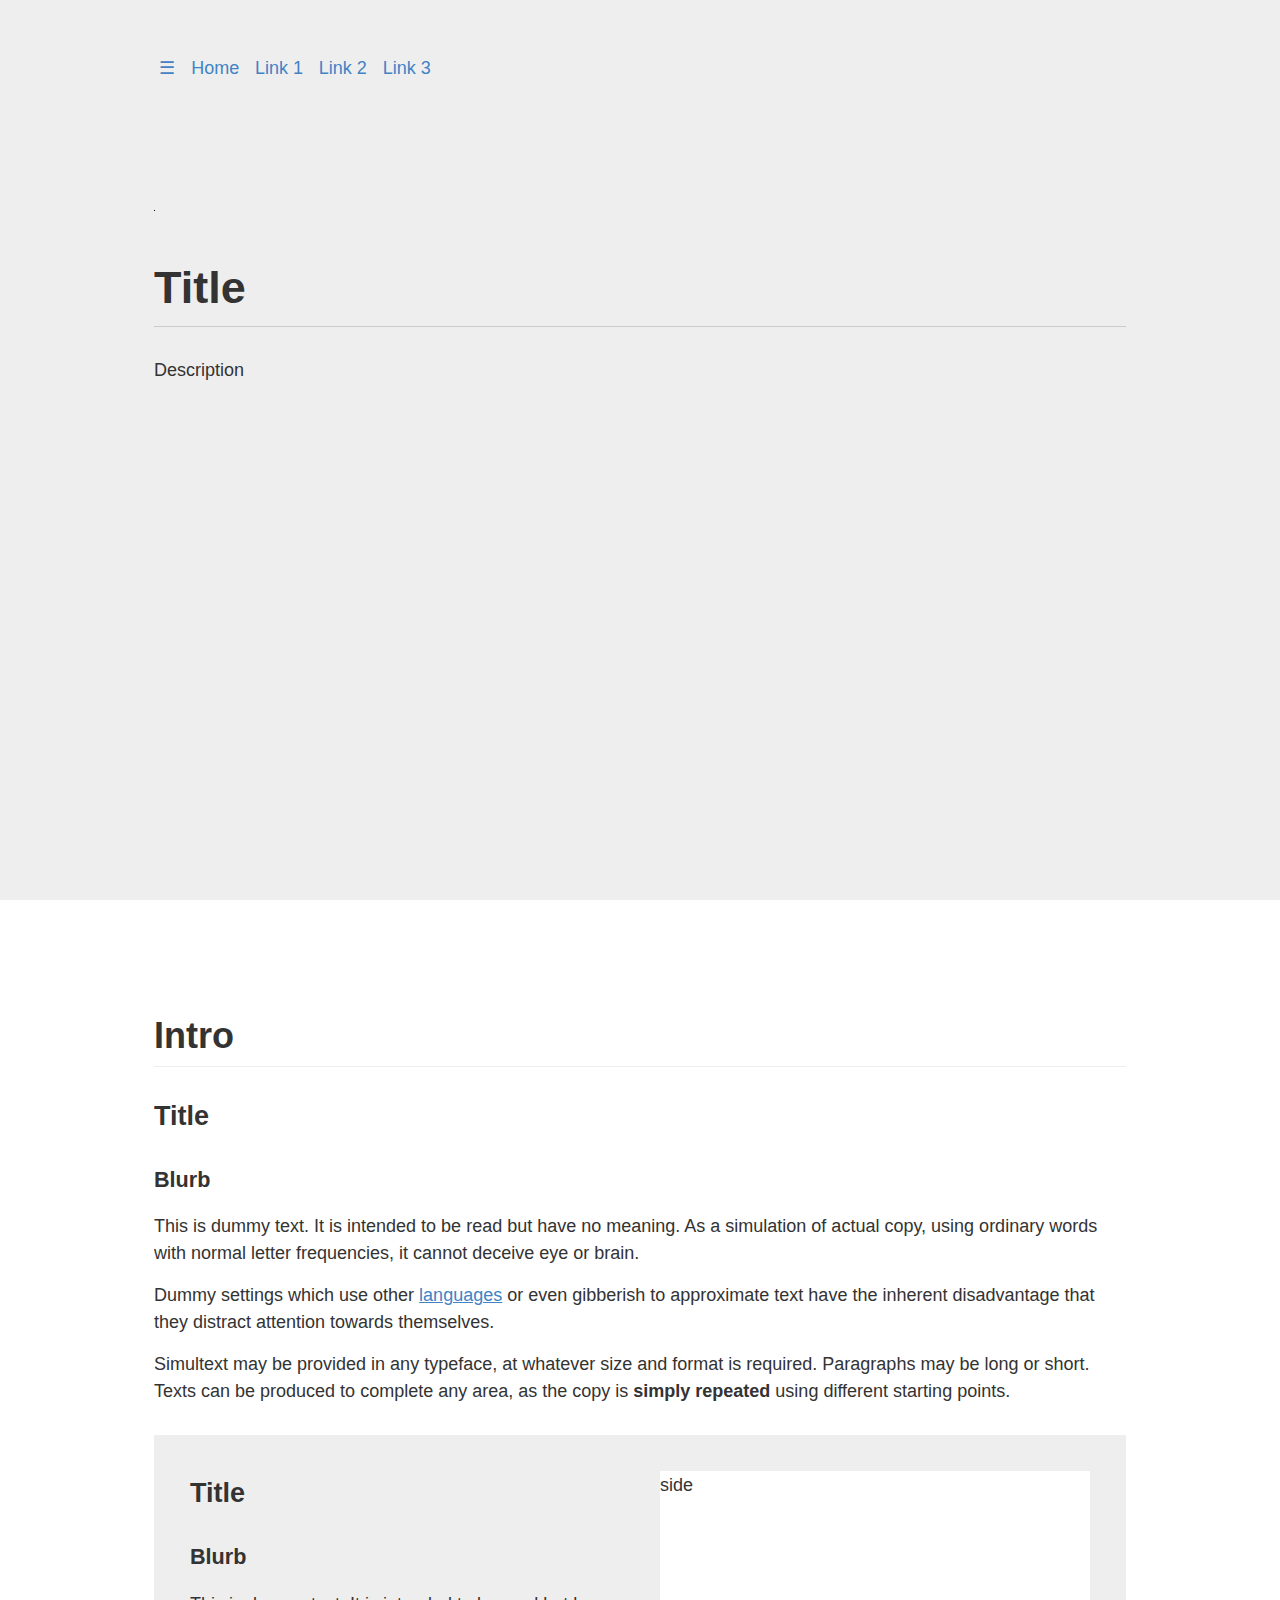
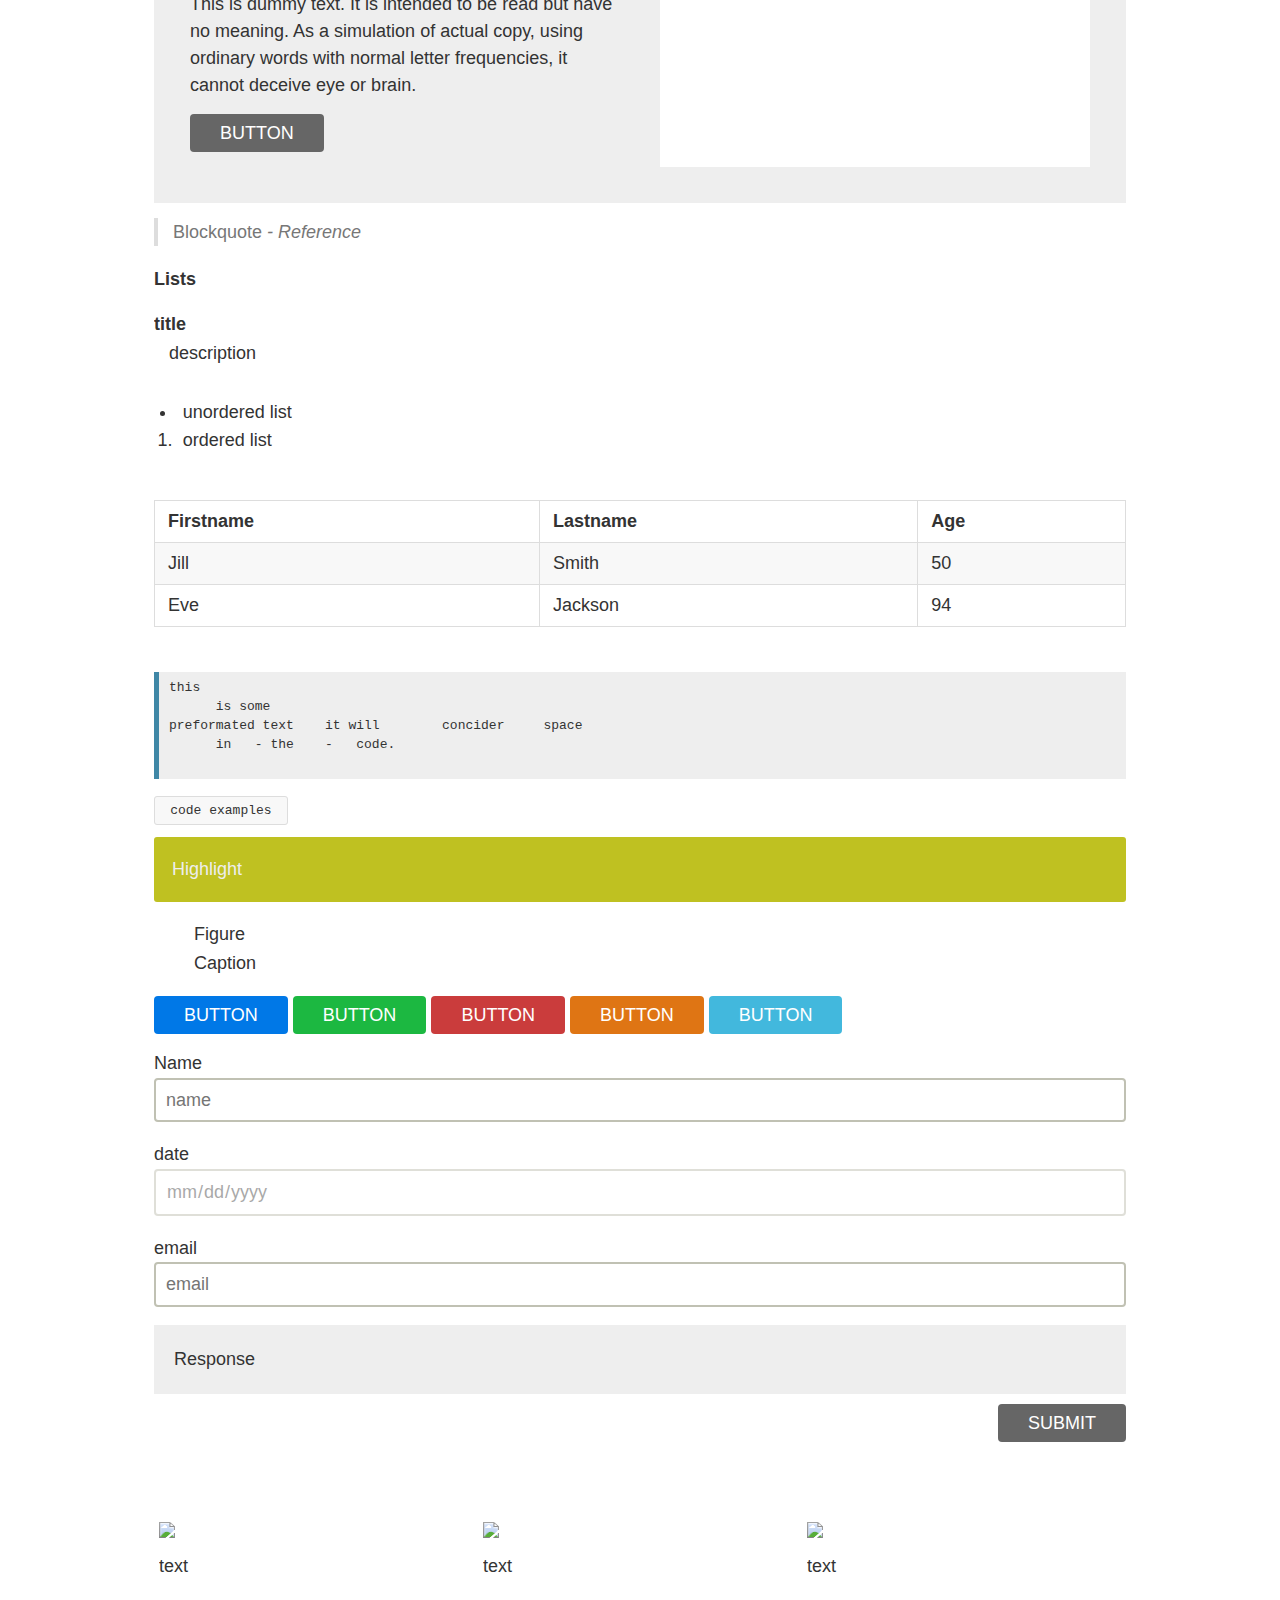
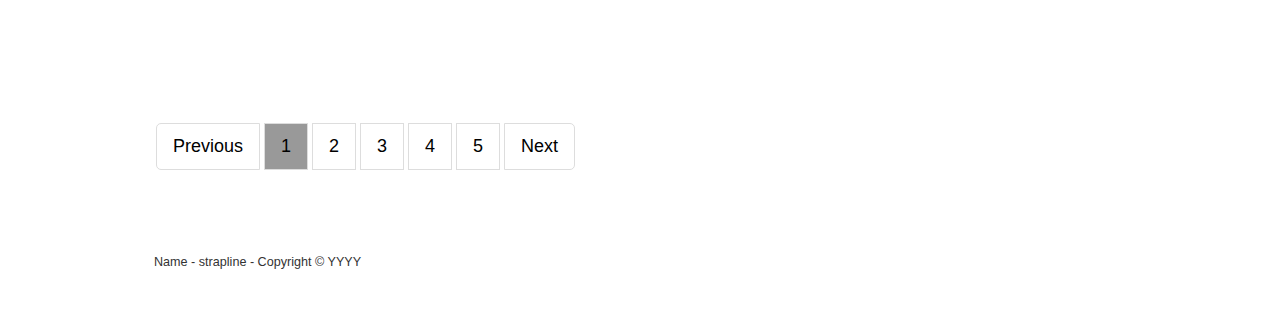
==== commit 68295306: "fonts" ====
--- a/index.html
+++ b/index.html
@@ -5,14 +5,13 @@
   <title>Base Frame</title>
     <meta name="viewport" content="width=device-width, initial-scale=1">
   	<link rel="stylesheet" type="text/css" href="css/normalise.css"/>
+    <link rel="stylesheet" type="text/css" media="screen" href="css/base.css"/>
+    <link rel="stylesheet" type="text/css" media="screen" href="css/config.css"/>
     <link rel="stylesheet" type="text/css" media="screen" href="css/flex.css"/>
     <link rel="stylesheet" type="text/css" media="screen" href="css/thumbnails.css"/>
-    <link rel="stylesheet" type="text/css" media="screen" href="css/base.css"/>
     <link rel="stylesheet" type="text/css" media="screen" href="css/style.css"/>
     <link rel="stylesheet" type="text/css" media="screen" href="css/form.css"/>
     <link rel="stylesheet" type="text/css" media="print" href="css/print.css"/>
-
-    <link rel="stylesheet" media="print" href="css/print.css"/>
 </head>
 
 
@@ -64,7 +63,7 @@
             <h4>Blurb</h4>
               <p>This is dummy text. It is intended to be read but have no meaning. As a simulation of actual copy, using ordinary words with normal letter frequencies, it cannot deceive eye or brain.</p>
 <p>Dummy settings which use other <a href="#">languages</a> or even gibberish to approximate text have the inherent disadvantage that they distract attention towards themselves.</p>
-<p>Simultext may be provided in any typeface, at whatever size and format is required. Paragraphs may be long or short. Texts can be produced to complete any area, as the copy is simply repeated using different starting points.</p>
+<p>Simultext may be provided in any typeface, at whatever size and format is required. Paragraphs may be long or short. Texts can be produced to complete any area, as the copy is <b>simply repeated</b> <em>using different</em> starting points.</p>
 
 
       </article>
@@ -177,15 +176,15 @@
             <div class="thumbs flex colx3">
             
             <div>
-            <img src="imgs/thumbnails-400x300/1.jpg">
+            <img src="assets/thumbnails/1.jpg">
             <p>text</p></div>
             
         	<div>
-            <img src="imgs/thumbnails-400x300/2.jpg">
+            <img src="assets/thumbnails/2.jpg">
             <p>text</p></div>
             
         	<div>
-            <img src="imgs/thumbnails-400x300/3.jpg">
+            <img src="assets/thumbnails/3.jpg">
             <p>text</p></div>
             
         </div>
@@ -195,13 +194,13 @@
     <article>
             <div class="container">
                 <ul class="pagination">
-        <li><a href="#">« Previous</a></li>
+        <li><a href="#" class="prev disabled">Previous</a></li>
         <li><a href="#" class="active">1</a></li>
         <li><a href="#">2</a></li>
         <li><a href="#">3</a></li>
         <li><a href="#">4</a></li>
         <li><a href="#">5</a></li>
-        <li><a href="#">Next »</a></li>
+        <li><a href="#" class="next">Next</a></li>
                 </ul>
             </div>
     </article>
--- a/css/normalise.css
+++ b/css/normalise.css
@@ -17,6 +17,7 @@
 }
 
 
+/*antialiased text */
 * {
         -moz-box-sizing: border-box;
         box-sizing: border-box;
@@ -129,17 +130,9 @@
   text-decoration: underline dotted; /* 2 */
 }
 
-/**
- * Prevent the duplicate application of `bolder` by the next rule in Safari 6.
- */
-
-b,
-strong {
-  font-weight: bolder;
-}
-
-/**
- * Add the correct font weight in Chrome, Edge, and Safari.
+
+/**
+ * Prevent the duplicate application of `bolder` by the next rule in Safari 6.. Add the correct font weight in Chrome, Edge, and Safari.
  */
 
 b,
--- a/css/base.css
+++ b/css/base.css
@@ -1,21 +1,5 @@
-:root {
-    --link: #4183c4;
-    --hover: #0099cc;
-    --color1: #eee;
-    --color2:#ccc;
-    --highlight: #bfc121;
-    --priority: #0078e7;
-    --success: rgb(28, 184, 65);
-    --error: rgb(202, 60, 60);
-    --warning: rgb(223, 117, 20);
-    --secondary:rgb(66, 184, 221);
-}
-
-
-
-
 body {
-    font-family: Helvetica, Arial, sans-serif;
+    font-family: var(--typeface);
     color: #333;
 	background-color:#fff;
     font-size:18px;
@@ -95,7 +79,10 @@
 
 
 strong, b {
-  font-weight: bold;
+}
+
+em {
+    font-style: normal;
 }
 
 h1,
--- a/css/config.css
+++ b/css/config.css
@@ -0,0 +1,37 @@
+:root {
+    --link: #4183c4;
+    --hover: #0099cc;
+    --color1: #eee;
+    --color2:#ccc;
+    --highlight: #bfc121;
+    --priority: #0078e7;
+    --success: rgb(28, 184, 65);
+    --error: rgb(202, 60, 60);
+    --warning: rgb(223, 117, 20);
+    --secondary:rgb(66, 184, 221);
+
+    --typeface: 'Roboto', sans-serif; /*Helvetica, Arial, sans-serif;*/
+}
+
+
+
+@font-face {
+    font-family: 'Roboto';
+    src: url(/assetsfonts/roboto/Roboto-Regular.ttf) format('truetype');
+    font-weight: normal;
+    font-style:normal;
+}
+
+@font-face {
+    font-family: 'Roboto';
+    src: url(/assetsfonts/roboto/Roboto-black.ttf) format('truetype');
+    font-weight: 900;
+    font-style:normal;
+}
+
+@font-face {
+    font-family: 'Roboto';
+    src: url(/assetsfonts/roboto/Roboto-light.ttf) format('truetype');
+    font-weight: 300;
+    font-style:normal;
+}
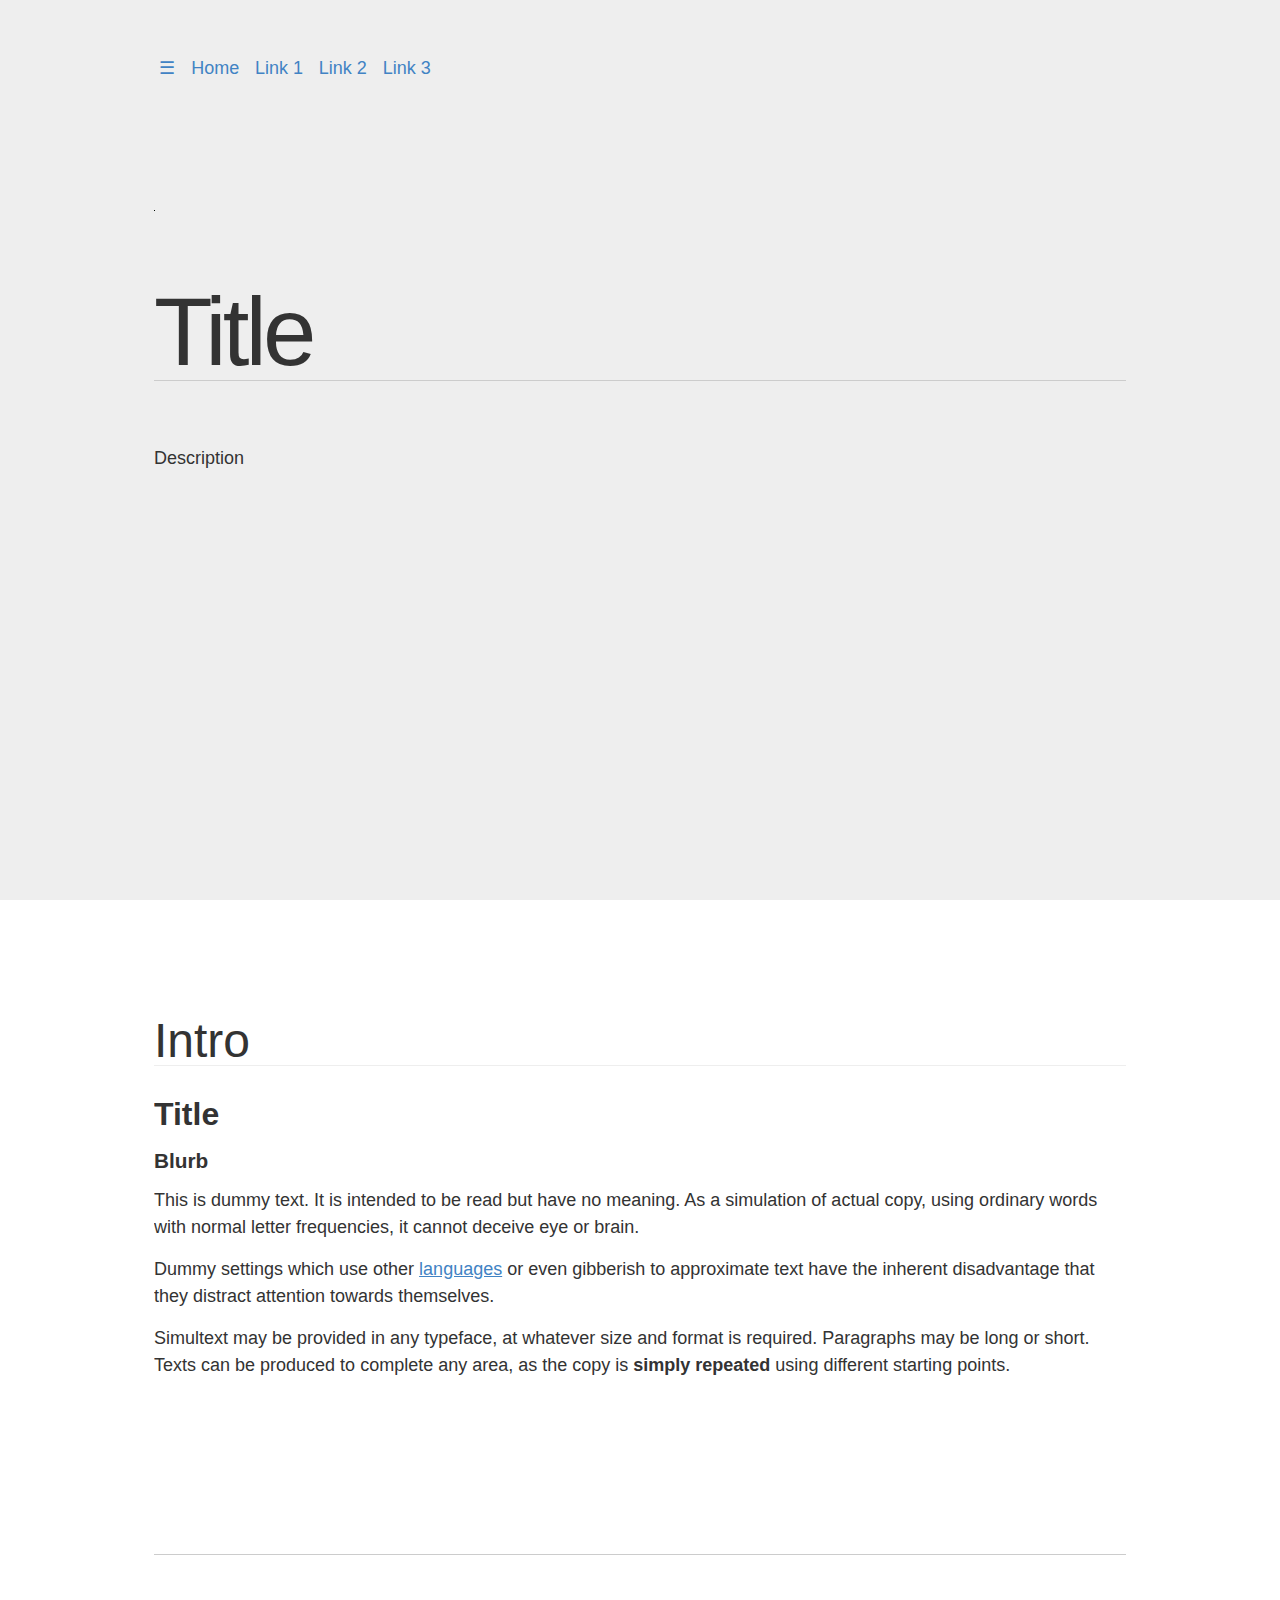
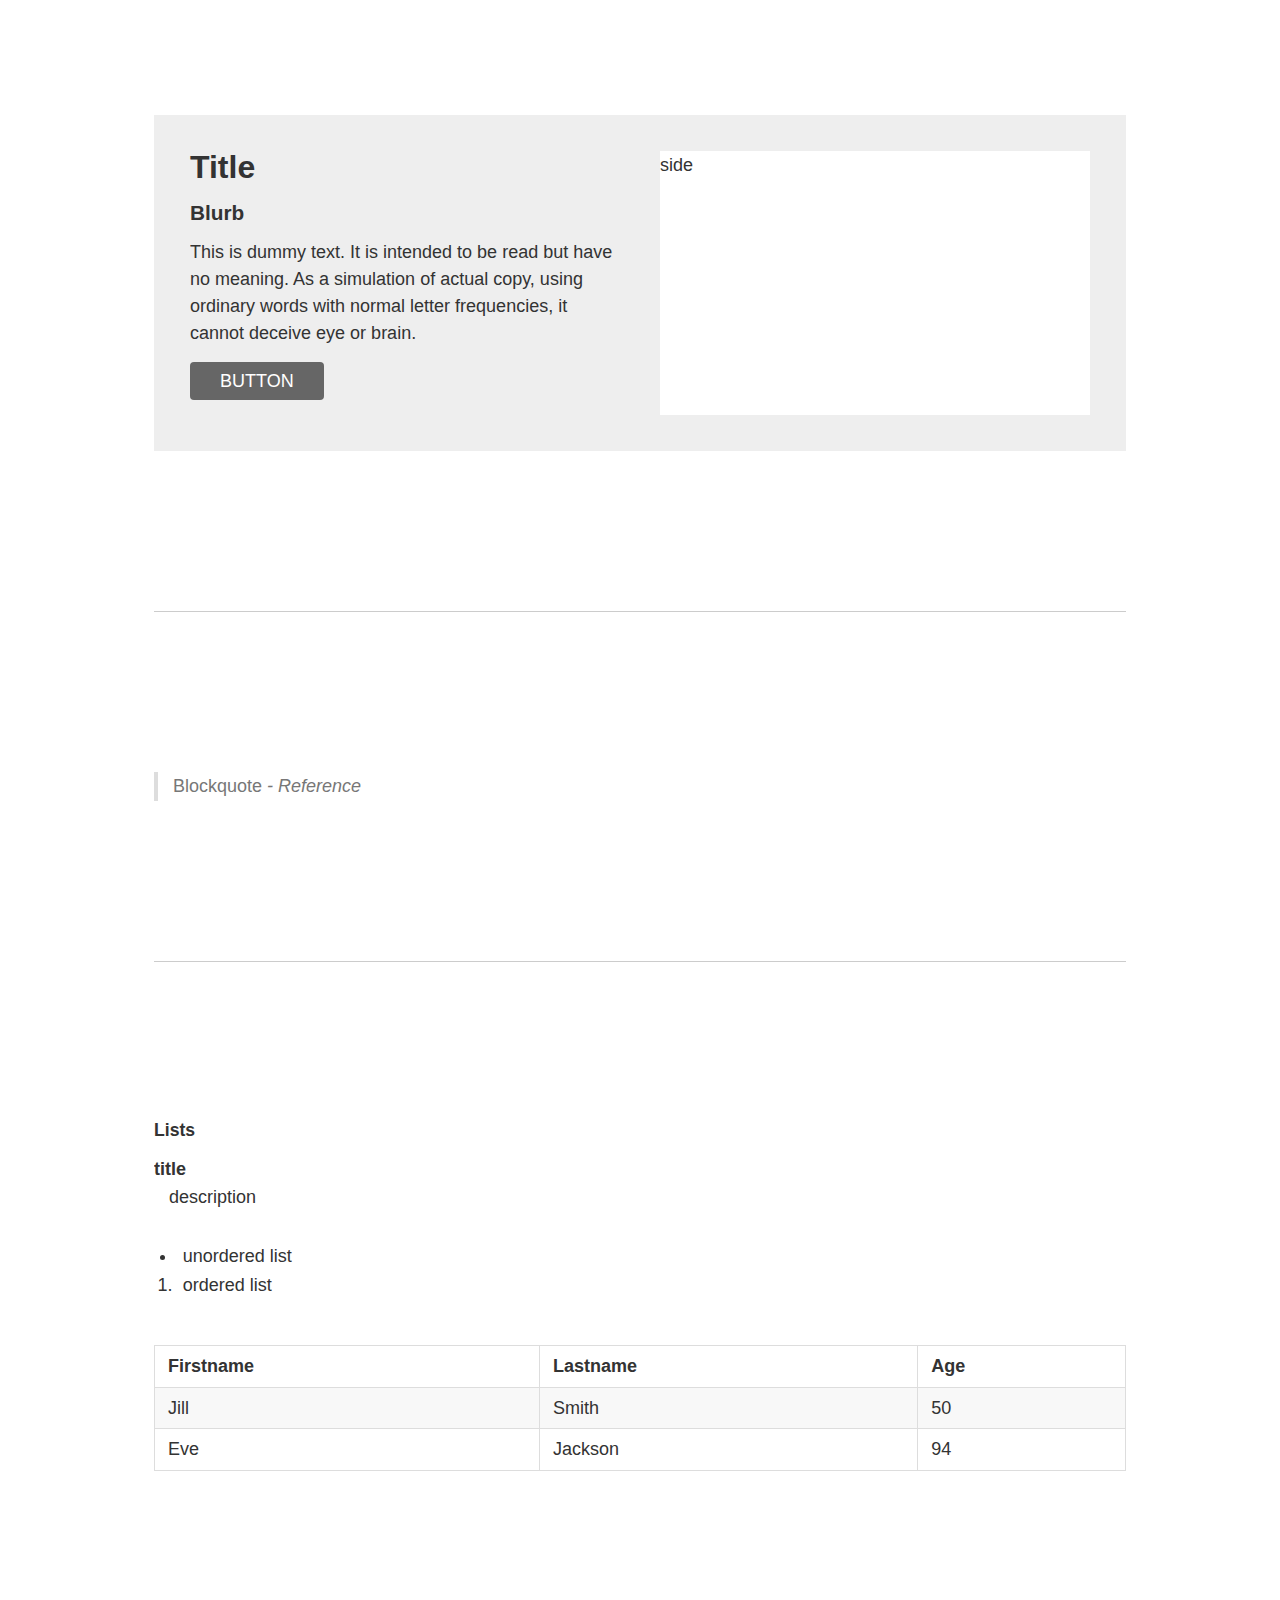
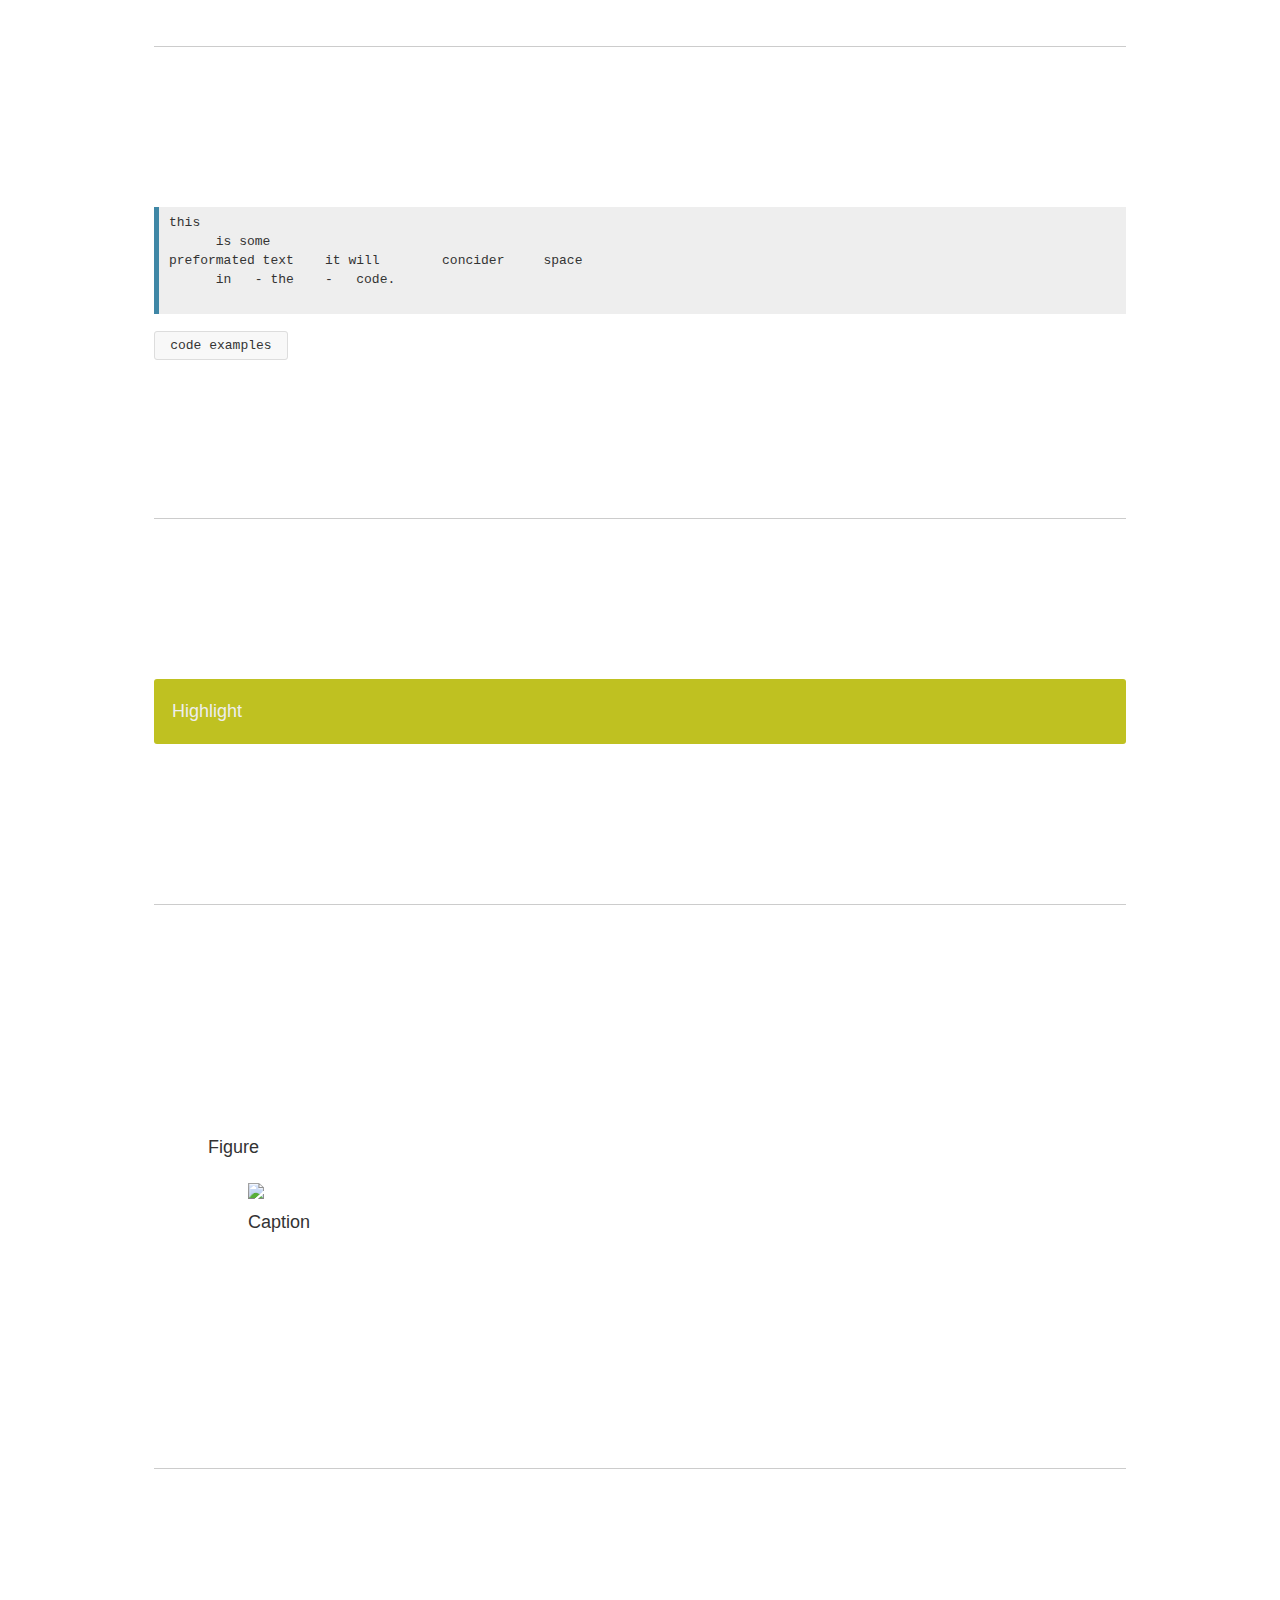
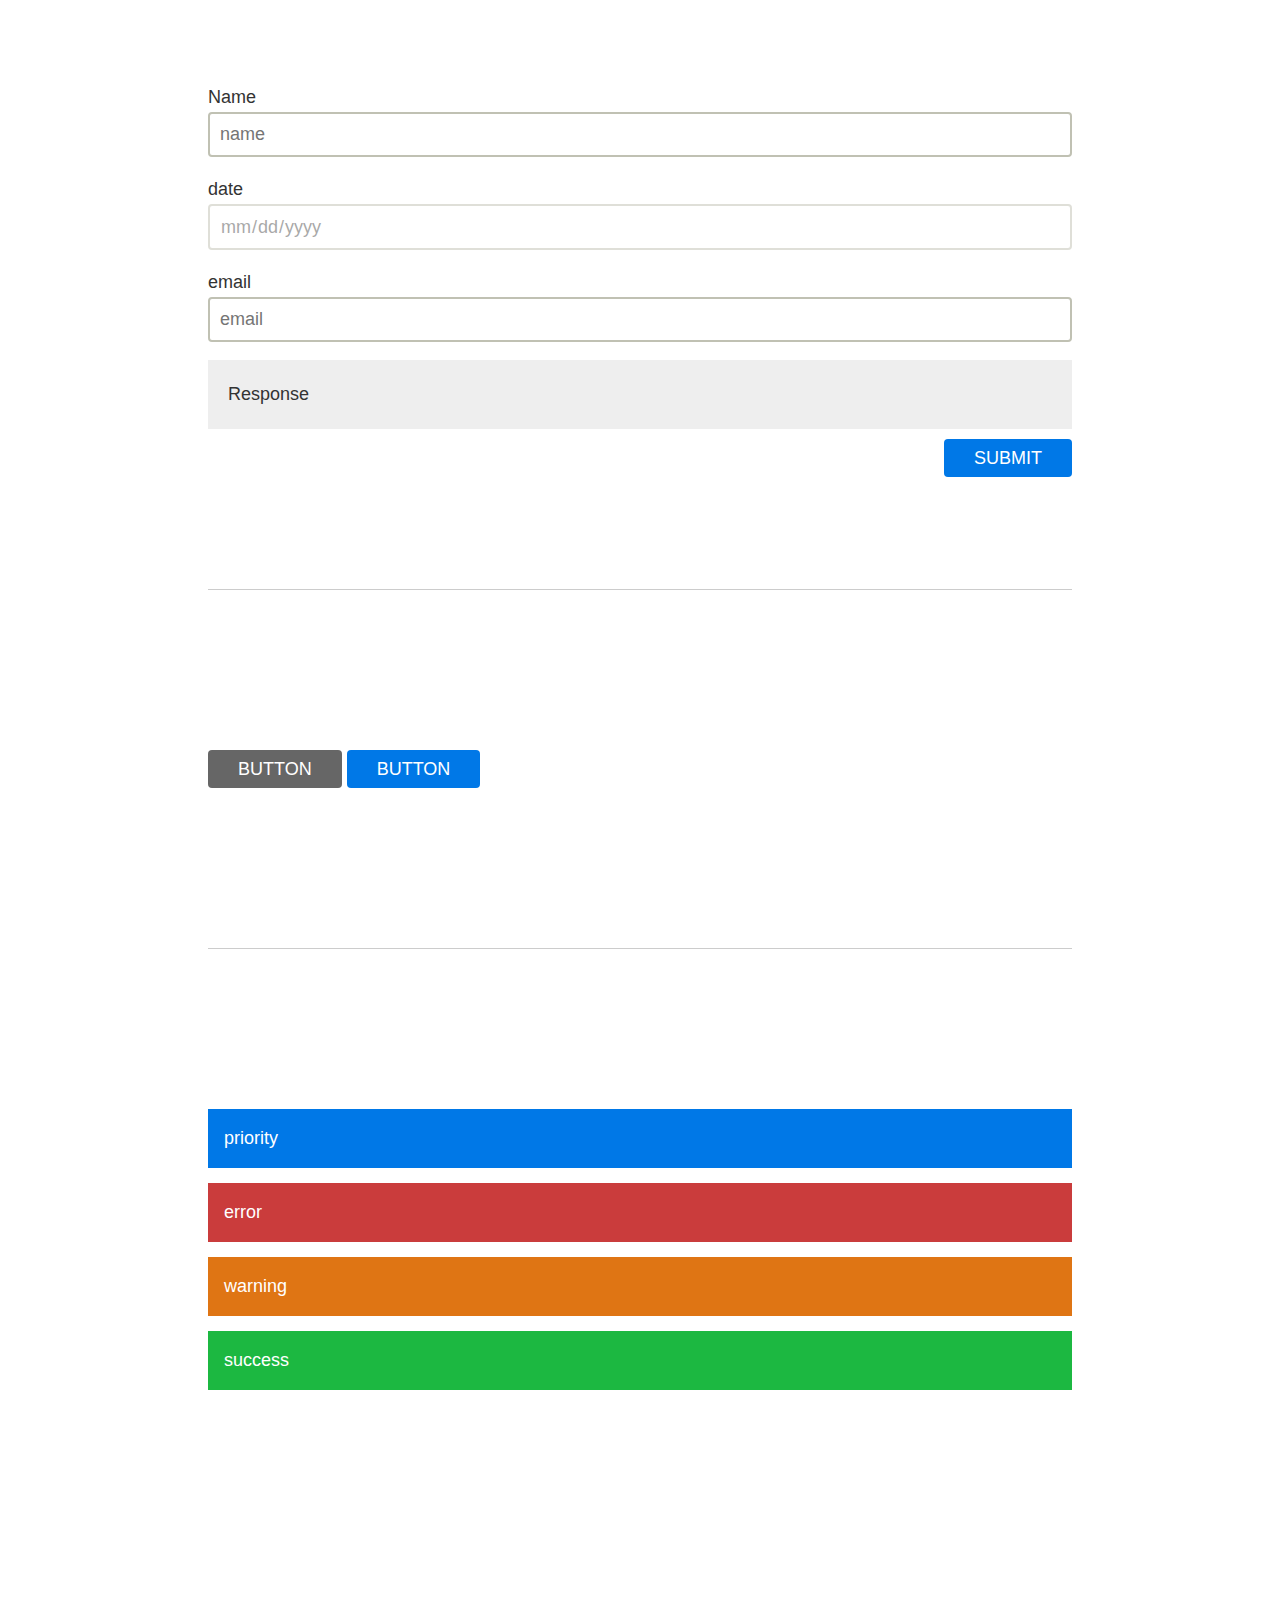
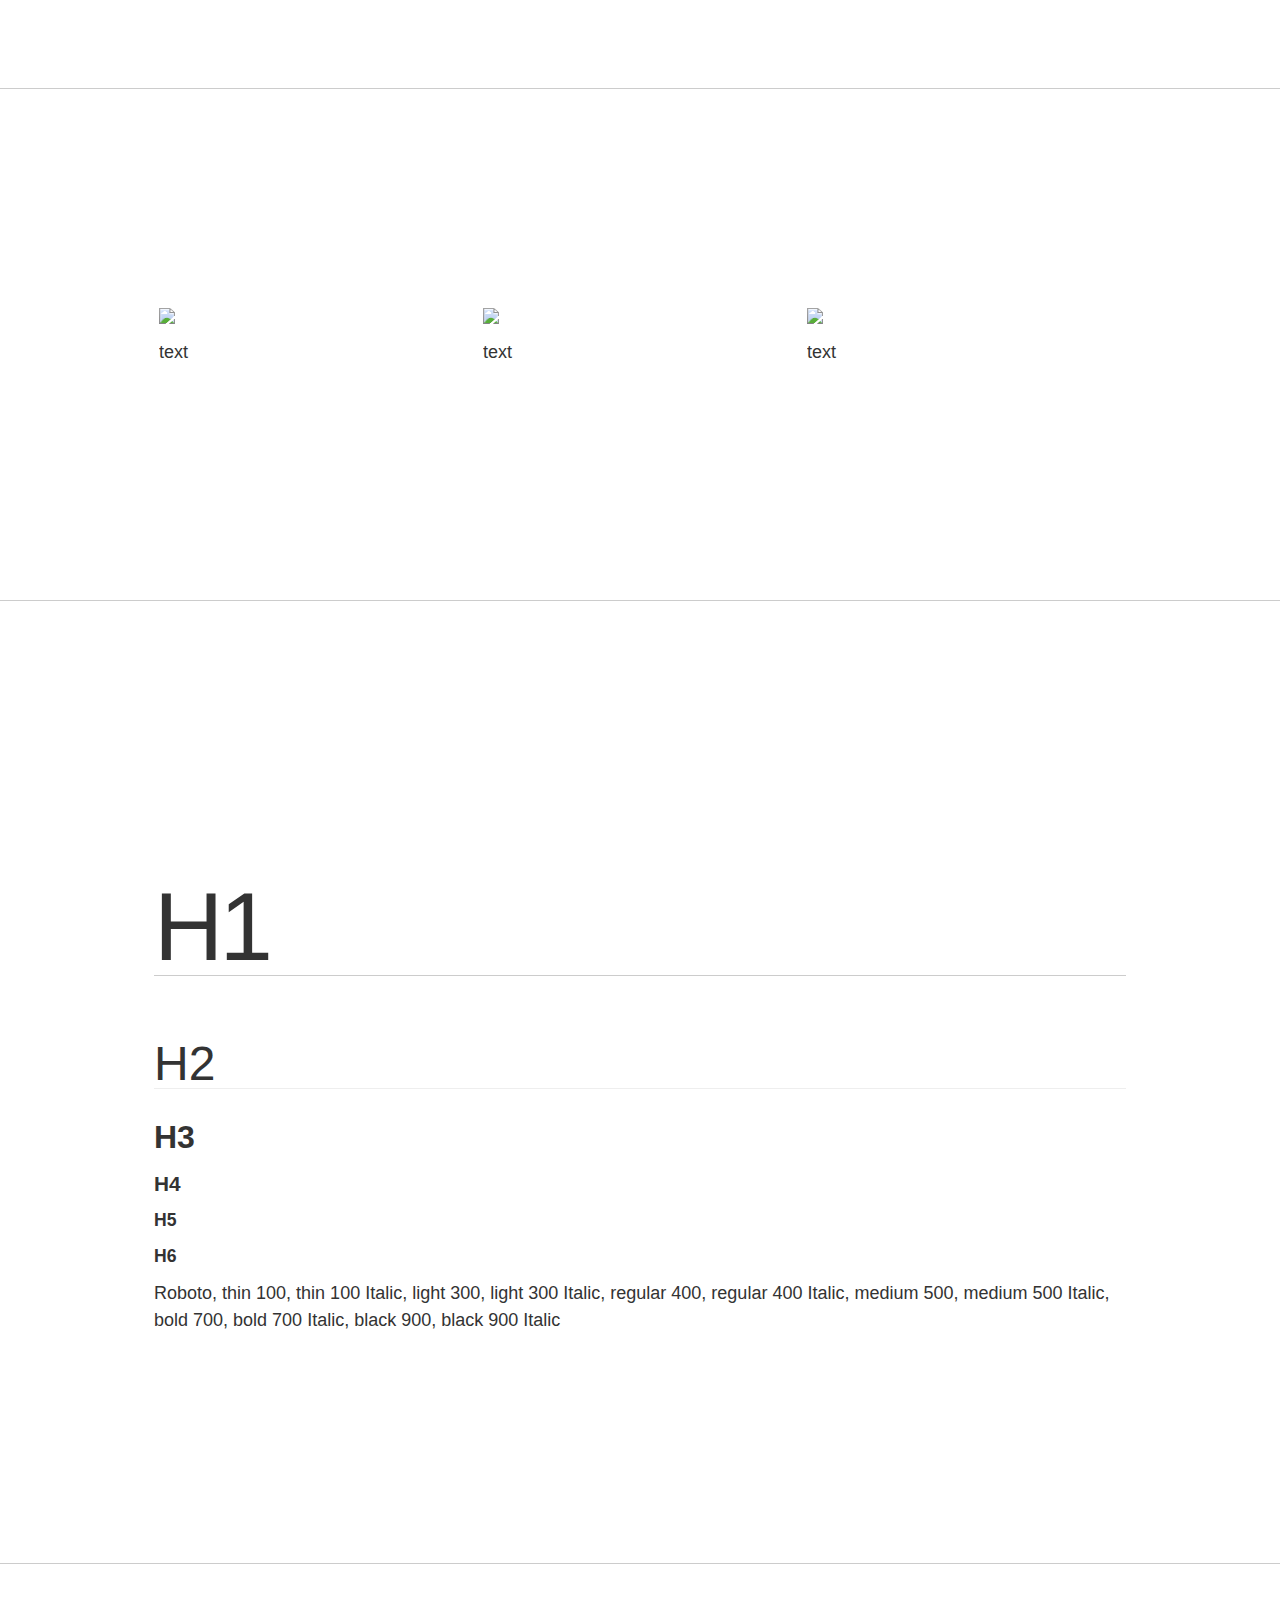
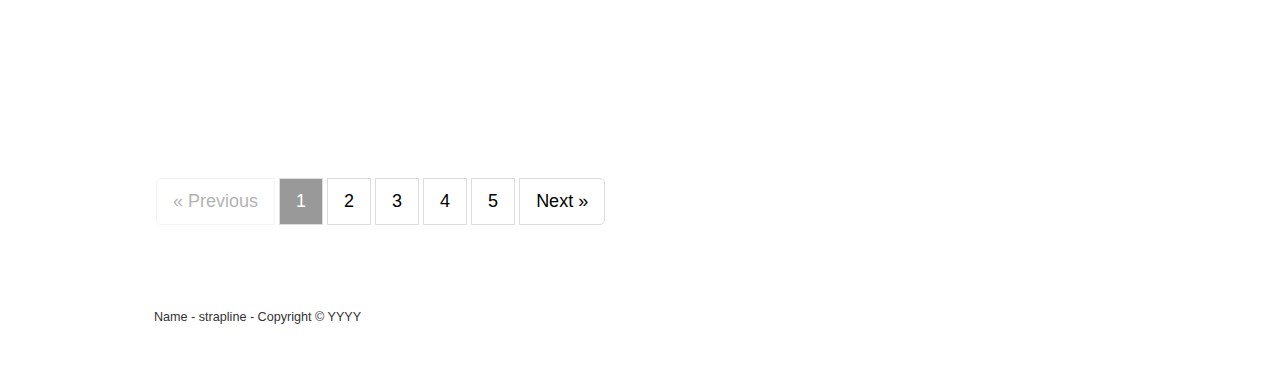
==== commit fef3adf1: "styles" ====
--- a/index.html
+++ b/index.html
@@ -1,219 +1,253 @@
 <!DOCTYPE html>
-  <html>
+<html>
+
 <head>
-  <meta charset="UTF-8">
-  <title>Base Frame</title>
+    <meta charset="UTF-8">
+    <title>Base Frame</title>
     <meta name="viewport" content="width=device-width, initial-scale=1">
-  	<link rel="stylesheet" type="text/css" href="css/normalise.css"/>
-    <link rel="stylesheet" type="text/css" media="screen" href="css/base.css"/>
-    <link rel="stylesheet" type="text/css" media="screen" href="css/config.css"/>
-    <link rel="stylesheet" type="text/css" media="screen" href="css/flex.css"/>
-    <link rel="stylesheet" type="text/css" media="screen" href="css/thumbnails.css"/>
-    <link rel="stylesheet" type="text/css" media="screen" href="css/style.css"/>
-    <link rel="stylesheet" type="text/css" media="screen" href="css/form.css"/>
-    <link rel="stylesheet" type="text/css" media="print" href="css/print.css"/>
+    <link rel="stylesheet" type="text/css" href="css/normalise.css" />
+    <link rel="stylesheet" type="text/css" media="screen" href="css/base.css" />
+    <link rel="stylesheet" type="text/css" media="screen" href="css/config.css" />
+    <link rel="stylesheet" type="text/css" media="screen" href="css/flex.css" />
+    <link rel="stylesheet" type="text/css" media="screen" href="css/thumbnails.css" />
+    <link rel="stylesheet" type="text/css" media="screen" href="css/style.css" />
+    <link rel="stylesheet" type="text/css" media="screen" href="css/form.css" />
+    <link rel="stylesheet" type="text/css" media="print" href="css/print.css" />
 </head>
 
 
 <body>
-<header class="fillscreen">
-    
-     <div class="topbar container global">
-         <nav>
-    <ul>
-<li class="state-change"><a href="#">&#9776; </a></li>
-        <li class=" uk-active">
-        <a href="/">Home</a>
-
-            </li>
-        <li class="">
-        <a href="#">Link 1</a>
-
-            </li>
-        <li class="">
-        <a href="#">Link 2</a>
-
-            </li>
-        <li class="">
-        <a href="#">Link 3</a>
-</ul>
-         </nav>
-         </div>
-
-	<div class="container">
-        <div class="logo"><img src="imgs/placeholders/pixel-black.gif" /></div>
-        <div class="heading">
-	<h1>Title</h1>
-        <p class="descr">Description</p>
-            </div>
-        </div>
-</header>
-
-
-
-<main class="page">
-  <div class="container">
-
-       <article>
-           <div class="intro">
-<h2>Intro</h2>
-</div>
-
-           <h3>title</h3>
-            <h4>Blurb</h4>
-              <p>This is dummy text. It is intended to be read but have no meaning. As a simulation of actual copy, using ordinary words with normal letter frequencies, it cannot deceive eye or brain.</p>
-<p>Dummy settings which use other <a href="#">languages</a> or even gibberish to approximate text have the inherent disadvantage that they distract attention towards themselves.</p>
-<p>Simultext may be provided in any typeface, at whatever size and format is required. Paragraphs may be long or short. Texts can be produced to complete any area, as the copy is <b>simply repeated</b> <em>using different</em> starting points.</p>
-
-
-      </article>
-      
-
-        <section class="card">
-          <div class=" flex colx2">
-          <div class="txt">
-        	<h3>title</h3>
-            <h4>Blurb</h4>
-              <p>This is dummy text. It is intended to be read but have no meaning. As a simulation of actual copy, using ordinary words with normal letter frequencies, it cannot deceive eye or brain.</p>
-            <p><a href="#" class="btn">button</a></p>
-			</div>
-      
-      <div class="side">
-      	side
-      </div>
-       </div>
-        </section>
-
-      <blockquote>Blockquote
-      <cite>- Reference</cite>
-      </blockquote>
-
-      
-      <div class="list">
-       <h5>lists</h5>
-      <dl>
-      <dt>title</dt>
-      <dd>description</dd></dl>
-
-      <ul>
-          <li>unordered list</li>
-      </ul>
-
-      <ol>
-          <li>ordered list</li>
-      </ol>
-
-          </div>
-
-      <div class="table">
-      <table>
-  <tr>
-    <th>Firstname</th>
-    <th>Lastname</th>
-    <th>Age</th>
-  </tr>
-  <tr>
-    <td>Jill</td>
-    <td>Smith</td>
-    <td>50</td>
-  </tr>
-  <tr>
-    <td>Eve</td>
-    <td>Jackson</td>
-    <td>94</td>
-  </tr>
-</table></div>
-        
-      <pre>this
+    <header class="fillscreen">
+
+        <div class="topbar container global">
+            <nav>
+                <ul>
+                    <li class="state-change"><a href="#">&#9776; </a></li>
+                    <li class=" uk-active">
+                        <a href="/">Home</a>
+
+                    </li>
+                    <li class="">
+                        <a href="#">Link 1</a>
+
+                    </li>
+                    <li class="">
+                        <a href="#">Link 2</a>
+
+                    </li>
+                    <li class="">
+                        <a href="#">Link 3</a>
+                </ul>
+            </nav>
+        </div>
+
+        <div class="container">
+            <div class="logo"><img src="imgs/placeholders/pixel-black.gif" /></div>
+            <div class="heading">
+                <h1>Title</h1>
+                <p class="descr">Description</p>
+            </div>
+        </div>
+    </header>
+
+
+
+    <main class="page">
+        <div class="container">
+
+            <article>
+                <div class="intro">
+                    <h2>Intro</h2>
+                </div>
+
+                <h3>title</h3>
+                <h4>Blurb</h4>
+                <p>This is dummy text. It is intended to be read but have no meaning. As a simulation of actual copy, using ordinary words with normal letter frequencies, it cannot deceive eye or brain.</p>
+                <p>Dummy settings which use other <a href="#">languages</a> or even gibberish to approximate text have the inherent disadvantage that they distract attention towards themselves.</p>
+                <p>Simultext may be provided in any typeface, at whatever size and format is required. Paragraphs may be long or short. Texts can be produced to complete any area, as the copy is <b>simply repeated</b> <em>using different</em> starting points.</p>
+
+
+            </article>
+            <hr>
+
+            <section class="card">
+                <div class=" flex colx2">
+                    <div class="txt">
+                        <h3>title</h3>
+                        <h4>Blurb</h4>
+                        <p>This is dummy text. It is intended to be read but have no meaning. As a simulation of actual copy, using ordinary words with normal letter frequencies, it cannot deceive eye or brain.</p>
+                        <p><a href="#" class="btn">button</a></p>
+                    </div>
+
+                    <div class="side">
+                        side
+                    </div>
+                </div>
+            </section>
+            <hr>
+            <blockquote>Blockquote
+                <cite>- Reference</cite>
+            </blockquote>
+            <hr>
+
+            <div class="list">
+                <h5>lists</h5>
+                <dl>
+                    <dt>title</dt>
+                    <dd>description</dd>
+                </dl>
+
+                <ul>
+                    <li>unordered list</li>
+                </ul>
+
+                <ol>
+                    <li>ordered list</li>
+                </ol>
+
+            </div>
+
+            <div class="table">
+                <table>
+                    <tr>
+                        <th>Firstname</th>
+                        <th>Lastname</th>
+                        <th>Age</th>
+                    </tr>
+                    <tr>
+                        <td>Jill</td>
+                        <td>Smith</td>
+                        <td>50</td>
+                    </tr>
+                    <tr>
+                        <td>Eve</td>
+                        <td>Jackson</td>
+                        <td>94</td>
+                    </tr>
+                </table>
+            </div>
+            <hr>
+            <pre>this
       is some
 preformated text    it will        concider     space
       in   - the    -   code.
       </pre>
-      <code>code examples</code>
-
-
-      <div class="highlight">Highlight</div>
-
-      <figure>Figure<figcaption>Caption</figcaption></figure>
-
-      <div>
-      <p>
-          <a href="#" class="btn priority">button</a>
-          <a href="#" class="btn success">button</a>
-          <a href="#" class="btn error">button</a>
-          <a href="#" class="btn warning">button</a>
-          <a href="#" class="btn secondary">button</a>
-      </p>
-
-      </div>
-
-      <form class="stacked">
-      <label>Name
+            <code>code examples</code>
+
+            <hr>
+            <div class="highlight">Highlight</div>
+
+
+
+            <hr>
+            <section>
+                <div class="container">
+                    <p>Figure</p>
+                    <figure><img src="assets/thumbnails/1.jpg" />
+                        <figcaption>Caption</figcaption>
+                    </figure>
+                </div>
+            </section>
+            <hr>
+            <section>
+                <div class="container">
+
+                    <form class="stacked">
+                        <label>Name
           <input type="text" value="" placeholder="name"/>
           </label>
-          <label>date
+                        <label>date
           <input type="date" value="" placeholder="dd.mm/yyyy" disabled/>
           </label>
-          <label>email
+                        <label>email
           <input type="email" value="" placeholder="email"/>
           </label>
-          <div>
-          <div id="response">Response</div>
-          <input type="submit" value="submit"/>
-          </div>
-      </form>
-
-
-
-
-      
-       </div>
-
-
-        
-         <section class="thumbnails">
-         <div class="container">
-            <div class="thumbs flex colx3">
-            
-            <div>
-            <img src="assets/thumbnails/1.jpg">
-            <p>text</p></div>
-            
-        	<div>
-            <img src="assets/thumbnails/2.jpg">
-            <p>text</p></div>
-            
-        	<div>
-            <img src="assets/thumbnails/3.jpg">
-            <p>text</p></div>
-            
-        </div>
-        </div>
+                        <div>
+                            <div id="response">Response</div>
+                            <input type="submit" value="submit" class="priority btn" />
+                        </div>
+                    </form>
+                    <hr>
+                    <a href="#" class="btn">button</a>
+                    <a href="#" class="btn priority">button</a>
+                    <hr>
+
+                    <div>
+
+                        <p class="priority">priority</p>
+                        <p class="error">error</p>
+                        <p class="warning">warning</p>
+                        <p class="success">success</p>
+
+                    </div>
+                </div>
+            </section>
+
+
+        </div>
+
+        <hr>
+
+        <section class="thumbnails">
+            <div class="container">
+                <div class="thumbs flex colx3">
+
+                    <div>
+                        <img src="assets/thumbnails/1.jpg">
+                        <p>text</p>
+                    </div>
+
+                    <div>
+                        <img src="assets/thumbnails/2.jpg">
+                        <p>text</p>
+                    </div>
+
+                    <div>
+                        <img src="assets/thumbnails/3.jpg">
+                        <p>text</p>
+                    </div>
+
+                </div>
+            </div>
         </section>
-        
-    <article>
+        <hr>
+        <section>
+            <div class="container">
+                <h1>h1</h1>
+                <h2>h2</h2>
+                <h3>h3</h3>
+                <h4>h4</h4>
+                <h5>h5</h5>
+                <h6>h6</h6>
+
+                <p>Roboto, thin 100, thin 100 Italic, light 300, light 300 Italic, regular 400, regular 400 Italic, medium 500, medium 500 Italic, bold 700, bold 700 Italic, black 900, black 900 Italic</p>
+            </div>
+        </section>
+        <hr>
+        <article>
             <div class="container">
                 <ul class="pagination">
-        <li><a href="#" class="prev disabled">Previous</a></li>
-        <li><a href="#" class="active">1</a></li>
-        <li><a href="#">2</a></li>
-        <li><a href="#">3</a></li>
-        <li><a href="#">4</a></li>
-        <li><a href="#">5</a></li>
-        <li><a href="#" class="next">Next</a></li>
+                    <li><a href="#" class="prev disabled">Previous</a></li>
+                    <li><a href="#" class="active">1</a></li>
+                    <li><a href="#">2</a></li>
+                    <li><a href="#">3</a></li>
+                    <li><a href="#">4</a></li>
+                    <li><a href="#">5</a></li>
+                    <li><a href="#" class="next">Next</a></li>
                 </ul>
             </div>
-    </article>
-</main>
-
-
-<footer>
-    <div class="container">
-<small>Name - strapline - Copyright © YYYY </small>
-</div>
-</footer>
+        </article>
+    </main>
+
+
+    <footer>
+        <div class="container">
+            <small>Name - strapline - Copyright © YYYY </small>
+        </div>
+    </footer>
     <div class="test mobile"></div>
     <script src="https://ajax.googleapis.com/ajax/libs/jquery/3.3.1/jquery.min.js"></script>
     <script src="js/theme.js"></script>
 </body>
+
 </html>
--- a/css/base.css
+++ b/css/base.css
@@ -102,6 +102,7 @@
 }
 
 
+
 h1 {
     font-size: 2.5em;
     margin: .67em 0;
--- a/css/config.css
+++ b/css/config.css
@@ -10,7 +10,7 @@
     --warning: rgb(223, 117, 20);
     --secondary:rgb(66, 184, 221);
 
-    --typeface: 'Roboto', sans-serif; /*Helvetica, Arial, sans-serif;*/
+    --typeface: 'Roboto', "Helvetica", "Arial", sans-serif;
 }
 
 
@@ -18,7 +18,14 @@
 @font-face {
     font-family: 'Roboto';
     src: url(/assetsfonts/roboto/Roboto-Regular.ttf) format('truetype');
-    font-weight: normal;
+    font-weight: 400;
+    font-style:normal;
+}
+
+@font-face {
+    font-family: 'Roboto';
+    src: url(/assetsfonts/roboto/Roboto-bold.ttf) format('truetype');
+    font-weight: 700;
     font-style:normal;
 }
 
--- a/css/style.css
+++ b/css/style.css
@@ -1,3 +1,11 @@
+hr {
+    margin:10rem 0;
+    display: block;
+    border:none;
+    border-bottom: 1px solid #ccc;
+    height:0;
+}
+
 .page p,
 .page blockquote,
 .page ul,
@@ -12,7 +20,41 @@
     overflow: auto;
 }
 
-
+h1{
+    font-family: var(--typeface);
+    font-size: 6rem;
+    font-weight: 300;
+    line-height: 1;
+    letter-spacing: -.04em;
+}
+h2{
+    font-family: var(--typeface);
+    font-size: 3rem;
+    font-weight: 400;
+    line-height: 1;
+}
+
+
+h3{
+    font-family: var(--typeface);
+    font-size: 2rem;
+    font-weight: 700;
+    line-height: 1;
+}
+
+h4{
+    font-family: var(--typeface);
+    font-size: 1.3rem;
+    font-weight: 900;
+    line-height: 1;
+}
+
+h5, h6{
+    font-family: var(--typeface);
+    font-size: 1.1rem;
+    font-weight: 900;
+    line-height: 1;
+}
 
 .page dl {
   padding: 0;
@@ -133,9 +175,16 @@
     border: 1px solid #ddd; /* Gray */
     margin: 0 2px;
 }
-.pagination a.active {background-color: #999;}
-
-.pagination a:hover:not(.active) {background-color: #ddd;}
+.pagination a.active {background-color: #999; color:#fff;}
+
+.pagination a:hover:not(.active) {background-color: #f2f2f2;}
+
+.pagination .prev:before {
+        content: '\00ab  ';
+}
+.pagination .next:after {
+            content: ' \00bb';
+}
 
 .pagination li:first-child a{
     border-top-left-radius: 5px;
@@ -148,14 +197,17 @@
 }
 
 
-
-
-.btn.priority {background-color:var(--priority)}
-.btn.success {background-color:var(--success)}
-.btn.error {background-color:var(--error)}
-.btn.warning {background-color:var(--warning)}
-.btn.secondary {background-color:var(--secondary)}
+.btn.priority {background-color:var(--priority); color:#fff;}
+
+.priority {background-color:var(--priority); color:#fff; padding:1rem;}
+.success {background-color:var(--success); color:#fff; padding:1rem;}
+.error {background-color:var(--error); color:#fff; padding:1rem;}
+.warning {background-color:var(--warning); color:#fff; padding:1rem;}
+.secondary {background-color:var(--secondary); color:#fff; padding:1rem;}
 
 
 
 .side {background-color:#fff;}
+.disabled {opacity: 0.3; cursor: not-allowed;}
+
+
